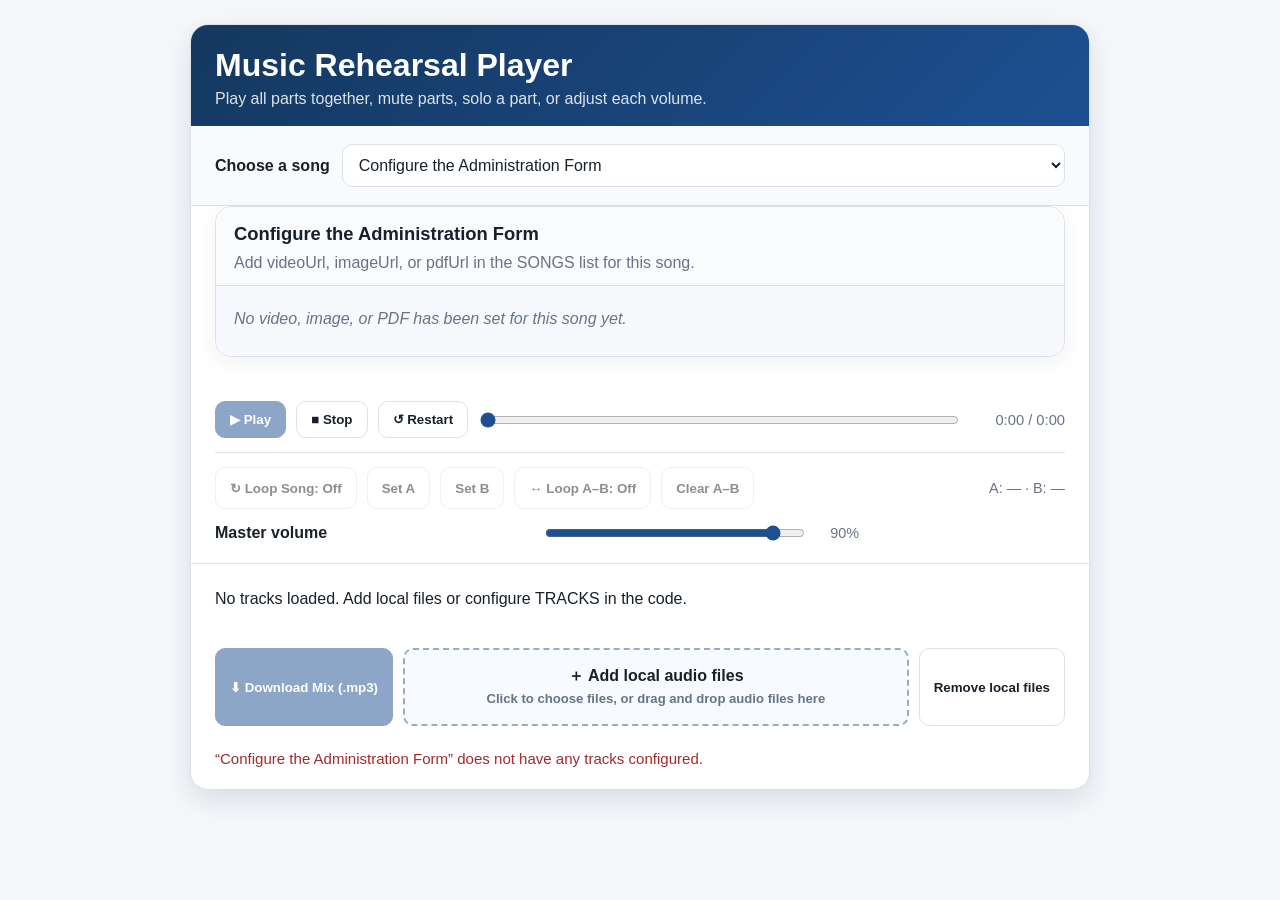
==== index.html @ 298aad05 "Rename index(4).html to index.html" ====
<!DOCTYPE html>
<html lang="en">
<head>
  <meta charset="UTF-8" />
  <meta name="viewport" content="width=device-width, initial-scale=1.0" />
  <title>Multi-Track Audio Player</title>
  <style>
    :root {
      --bg: #f5f7fb;
      --panel: #ffffff;
      --text: #18202a;
      --muted: #687385;
      --border: #dce2ea;
      --accent: #1d4f91;
      --danger: #a12b2b;
      --shadow: 0 10px 28px rgba(20, 32, 48, 0.12);
    }

    * { box-sizing: border-box; }

    body {
      margin: 0;
      padding: 24px;
      background: var(--bg);
      color: var(--text);
      font-family: Arial, Helvetica, sans-serif;
    }

    .multitrack-player {
      width: min(900px, 100%);
      margin: 0 auto;
      background: var(--panel);
      border: 1px solid var(--border);
      border-radius: 18px;
      box-shadow: var(--shadow);
      overflow: hidden;
    }

    .player-header {
      padding: 22px 24px 18px;
      background: linear-gradient(135deg, #14385f, #1d4f91);
      color: white;
    }

    .player-header h1 {
      margin: 0 0 6px;
      font-size: clamp(1.4rem, 3vw, 2rem);
    }

    .player-header p {
      margin: 0;
      opacity: 0.86;
    }

    .song-selector {
      display: grid;
      grid-template-columns: auto minmax(220px, 1fr);
      gap: 12px;
      align-items: center;
      padding: 18px 24px;
      border-bottom: 1px solid var(--border);
      background: #f8fafc;
    }

    .song-selector label {
      font-weight: 700;
    }

    .song-selector select {
      width: 100%;
      padding: 11px 42px 11px 12px;
      border: 1px solid var(--border);
      border-radius: 10px;
      background: white;
      color: var(--text);
      font: inherit;
      cursor: pointer;
    }

    .song-selector select:focus {
      outline: 3px solid rgba(29, 79, 145, 0.18);
      border-color: var(--accent);
    }


    .transport {
      padding: 20px 24px;
      border-bottom: 1px solid var(--border);
    }

    .transport-row {
      display: grid;
      grid-template-columns: auto auto auto minmax(140px, 1fr) auto;
      gap: 10px;
      align-items: center;
    }

    button,
    .file-button,
    .download-link {
      border: 1px solid var(--border);
      background: white;
      color: var(--text);
      border-radius: 10px;
      padding: 10px 14px;
      font-weight: 700;
      cursor: pointer;
      text-decoration: none;
      transition: 0.15s ease;
    }

    button:hover,
    .file-button:hover,
    .download-link:hover {
      transform: translateY(-1px);
      border-color: #aab6c5;
    }

    button.primary {
      background: var(--accent);
      border-color: var(--accent);
      color: white;
    }

    button.active {
      background: #fff2cf;
      border-color: #d7a928;
    }

    button.danger-active {
      background: #ffe4e4;
      border-color: #cc6060;
      color: var(--danger);
    }

    button:disabled {
      opacity: 0.5;
      cursor: not-allowed;
      transform: none;
    }

    input[type="range"] {
      width: 100%;
      accent-color: var(--accent);
    }

    .time {
      min-width: 98px;
      text-align: right;
      font-variant-numeric: tabular-nums;
      color: var(--muted);
      font-size: 0.92rem;
    }

    .loop-row {
      display: flex;
      flex-wrap: wrap;
      gap: 10px;
      align-items: center;
      margin-top: 14px;
      padding-top: 14px;
      border-top: 1px solid var(--border);
    }

    .loop-row button {
      min-height: 42px;
    }

    .loop-range {
      margin-left: auto;
      color: var(--muted);
      font-size: 0.9rem;
      font-variant-numeric: tabular-nums;
      text-align: right;
    }

    .master-row {
      display: grid;
      grid-template-columns: auto minmax(120px, 260px) auto;
      gap: 10px;
      align-items: center;
      margin-top: 14px;
    }

    .tracks {
      padding: 10px 24px 24px;
    }

    .track {
      display: grid;
      grid-template-columns: minmax(140px, 1.4fr) auto auto minmax(120px, 1fr) auto;
      gap: 10px;
      align-items: center;
      padding: 14px 0;
      border-bottom: 1px solid var(--border);
    }

    .track:last-child {
      border-bottom: 0;
    }

    .track-title {
      min-width: 0;
    }

    .track-title strong {
      display: block;
      overflow: hidden;
      text-overflow: ellipsis;
      white-space: nowrap;
    }

    .track-title small {
      color: var(--muted);
    }

    .volume-value {
      width: 46px;
      text-align: right;
      color: var(--muted);
      font-size: 0.9rem;
    }

    .status {
      padding: 0 24px 22px;
      color: var(--muted);
      font-size: 0.94rem;
    }

    .song-video {
      padding: 0 24px 24px;
    }

    .song-video-card {
      background: white;
      border: 1px solid var(--border);
      border-radius: 16px;
      overflow: hidden;
      box-shadow: 0 6px 20px rgba(20, 32, 48, 0.06);
    }

    .song-video-header {
      padding: 16px 18px 10px;
      border-bottom: 1px solid var(--border);
      background: #fafbfd;
    }

    .song-video-header h3 {
      margin: 0 0 6px;
      font-size: 1.15rem;
    }

    .song-video-header p {
      margin: 0;
      color: var(--muted);
      line-height: 1.5;
    }

    .song-video-wrap {
      padding: 16px;
      background: #111827;
      text-align: center;
    }

    .song-video-player,
    .song-image-player {
      display: block;
      max-width: 100%;
      max-height: 72vh;
      width: 100%;
      height: auto;
      object-fit: contain;
      margin: 0 auto;
      background: #000;
      border-radius: 12px;
      cursor: zoom-in;
    }

    /*
      JavaScript assigns one of these classes after reading the actual
      videoWidth/videoHeight or naturalWidth/naturalHeight values.
    */
    .media-landscape {
      width: 100%;
      height: auto;
    }

    .media-square {
      width: min(100%, 72vh);
      height: auto;
    }

    .media-portrait {
      width: auto;
      height: auto;
      max-width: 100%;
      max-height: 72vh;
    }

    .song-video-player:focus-visible,
    .song-image-player:focus-visible {
      outline: 3px solid rgba(255, 255, 255, 0.85);
      outline-offset: 3px;
    }

    .song-pdf-container {
      width: 100%;
      overflow: hidden;
      background: white;
      border: 1px solid var(--border);
      border-radius: 12px;
      text-align: left;
    }

    .song-pdf-toolbar {
      display: flex;
      justify-content: space-between;
      align-items: center;
      gap: 10px;
      padding: 10px;
      background: #f7f9fc;
      border-bottom: 1px solid var(--border);
    }

    .song-pdf-label {
      min-width: 0;
      color: var(--text);
      font-weight: 700;
    }

    .song-pdf-actions {
      display: flex;
      gap: 8px;
      flex-wrap: wrap;
      justify-content: flex-end;
    }

    .song-pdf-open {
      display: inline-flex;
      align-items: center;
      justify-content: center;
      border: 1px solid var(--border);
      background: white;
      color: var(--text);
      border-radius: 10px;
      padding: 10px 14px;
      font-weight: 700;
      cursor: pointer;
      text-decoration: none;
    }

    .song-pdf-open:hover,
    .song-pdf-open:focus-visible {
      transform: translateY(-1px);
      border-color: #aab6c5;
      outline: none;
    }

    .song-pdf-frame {
      display: block;
      width: 100%;
      height: clamp(480px, 72vh, 900px);
      border: 0;
      background: white;
    }

    .song-pdf-container.pdf-enlarged-fallback {
      position: fixed;
      inset: 0;
      z-index: 10000;
      display: grid;
      grid-template-rows: auto minmax(0, 1fr);
      width: 100vw;
      height: 100vh;
      border: 0;
      border-radius: 0;
      background: white;
    }

    .song-pdf-container.pdf-enlarged-fallback .song-pdf-frame {
      width: 100%;
      height: 100%;
      min-height: 0;
    }

    body.pdf-enlarged-open {
      overflow: hidden;
      touch-action: none;
    }

    .song-video-player.video-enlarged-fallback,
    .song-image-player.image-enlarged-fallback {
      position: fixed;
      inset: 0;
      z-index: 10000;
      width: 100vw;
      height: 100vh;
      max-height: none;
      margin: 0;
      padding: max(10px, env(safe-area-inset-top))
               max(10px, env(safe-area-inset-right))
               max(10px, env(safe-area-inset-bottom))
               max(10px, env(safe-area-inset-left));
      aspect-ratio: auto;
      object-fit: contain;
      border-radius: 0;
      background: #000;
      cursor: zoom-out;
    }

    body.video-enlarged-open,
    body.image-enlarged-open {
      overflow: hidden;
      background: #000;
      touch-action: none;
    }

    .song-video-note {
      margin: 10px 0 0;
      color: #d6deea;
      font-size: 0.9rem;
      text-align: center;
    }

    .song-video-empty {
      padding: 24px 18px 28px;
      color: var(--muted);
      font-style: italic;
      background: #f7f9fc;
    }

    .upload-row {
      padding: 0 24px 24px;
      display: flex;
      align-items: stretch;
      gap: 10px;
      flex-wrap: wrap;
    }

    .file-button input {
      display: none;
    }

    .local-audio-drop-zone {
      flex: 1 1 320px;
      min-height: 78px;
      display: flex;
      flex-direction: column;
      align-items: center;
      justify-content: center;
      gap: 5px;
      border: 2px dashed #9aabc0;
      background: #f7faff;
      text-align: center;
      line-height: 1.25;
      user-select: none;
    }

    .local-audio-drop-zone:hover,
    .local-audio-drop-zone:focus-within {
      border-color: var(--accent);
      background: #eef5ff;
    }

    .local-audio-drop-zone.drag-over {
      border-color: var(--accent);
      background: #dfeeff;
      box-shadow:
        0 0 0 4px rgba(29, 79, 145, 0.14),
        inset 0 0 0 1px rgba(29, 79, 145, 0.15);
      transform: translateY(-1px);
    }

    .local-audio-drop-title {
      font-weight: 800;
    }

    .local-audio-drop-help {
      color: var(--muted);
      font-size: 0.82rem;
      font-weight: 600;
    }

    .download-link.disabled {
      opacity: 0.48;
      cursor: not-allowed;
      pointer-events: none;
      text-decoration: none;
    }

    .error {
      color: var(--danger);
    }

    @media (max-width: 700px) {
      body { padding: 10px; }

      .song-selector {
        grid-template-columns: 1fr;
        gap: 7px;
        padding: 16px;
      }

      .song-video {
        padding: 0 16px 18px;
      }

      .song-video-wrap {
        padding: 8px;
      }

      .song-video-player,
      .song-image-player {
        max-height: 58vh;
        border-radius: 8px;
      }

      .song-pdf-toolbar {
        align-items: flex-start;
        flex-direction: column;
      }

      .song-pdf-actions {
        width: 100%;
        justify-content: stretch;
      }

      .song-pdf-actions button,
      .song-pdf-actions a {
        flex: 1 1 auto;
      }

      .song-pdf-frame {
        height: 65vh;
        min-height: 430px;
      }

      .transport-row {
        grid-template-columns: repeat(3, auto);
      }

      .transport-row input[type="range"] {
        grid-column: 1 / -2;
      }

      .time {
        grid-column: -2 / -1;
      }

      .loop-row button {
        flex: 1 1 calc(50% - 10px);
      }

      .loop-range {
        flex: 1 1 100%;
        margin-left: 0;
        text-align: left;
      }

      .track {
        grid-template-columns: 1fr auto auto;
      }

      .track .track-volume,
      .track .volume-value,
      .track .download-link {
        grid-column: 1 / -1;
      }

      .track .volume-value {
        justify-self: end;
      }

      .upload-row > button,
      .local-audio-drop-zone {
        flex: 1 1 100%;
        width: 100%;
      }
    }
  </style>
</head>
<body>
  <section class="multitrack-player" aria-label="Multi-track audio player">
    <header class="player-header">
      <h1>Music Rehearsal Player</h1>
      <p>Play all parts together, mute parts, solo a part, or adjust each volume.</p>
    </header>

    <div class="song-selector">
      <label for="songSelect">Choose a song</label>
      <select id="songSelect" aria-label="Choose a song"></select>
    </div>


    <div id="songVideoSection" class="song-video" aria-live="polite">
      <div class="song-video-card">
        <div class="song-video-header">
          <h3 id="songVideoTitle">Practice Media</h3>
          <p id="songVideoCaption">
            Each song can show a synchronized MP4 video, an image, or a PDF document.
          </p>
        </div>
        <div id="songVideoWrap" class="song-video-wrap" hidden>
          <video
            id="songVideo"
            class="song-video-player"
            muted
            playsinline
            preload="metadata"
            tabindex="0"
            role="button"
            aria-label="Enlarge practice video"
            hidden
          ></video>

          <img
            id="songImage"
            class="song-image-player"
            src=""
            alt=""
            tabindex="0"
            role="button"
            aria-label="Enlarge song image"
            hidden
          />

          <div id="songPdfContainer" class="song-pdf-container" hidden>
            <div class="song-pdf-toolbar">
              <span id="songPdfLabel" class="song-pdf-label">PDF Music</span>
              <div class="song-pdf-actions">
                <button id="pdfEnlargeButton" type="button">
                  ⛶ Enlarge PDF
                </button>
                <a
                  id="pdfOpenLink"
                  class="song-pdf-open"
                  href="#"
                  target="_blank"
                  rel="noopener"
                >
                  Open PDF
                </a>
              </div>
            </div>
            <iframe
              id="songPdf"
              class="song-pdf-frame"
              title="PDF music viewer"
              loading="lazy"
              allowfullscreen
            ></iframe>
          </div>

          <p id="songMediaNote" class="song-video-note">
            Tap or click the media to enlarge it.
          </p>
        </div>
        <div id="songVideoEmpty" class="song-video-empty">
          No video, image, or PDF has been set for this song yet.
        </div>
      </div>
    </div>

    <div class="transport">
      <div class="transport-row">
        <button id="playButton" class="primary" type="button">▶ Play</button>
        <button id="stopButton" type="button">■ Stop</button>
        <button id="restartButton" type="button">↺ Restart</button>
        <input id="seekBar" type="range" min="0" max="1000" value="0" aria-label="Playback position" />
        <span id="timeDisplay" class="time">0:00 / 0:00</span>
      </div>

      <div class="loop-row" aria-label="Playback loop controls">
        <button
          id="loopSongButton"
          type="button"
          aria-pressed="false"
        >
          ↻ Loop Song: Off
        </button>

        <button id="setLoopStartButton" type="button" disabled>
          Set A
        </button>

        <button id="setLoopEndButton" type="button" disabled>
          Set B
        </button>

        <button
          id="loopSectionButton"
          type="button"
          aria-pressed="false"
          disabled
        >
          ↔ Loop A–B: Off
        </button>

        <button id="clearLoopButton" type="button" disabled>
          Clear A–B
        </button>

        <span id="loopRangeDisplay" class="loop-range">
          A: — · B: —
        </span>
      </div>

      <div class="master-row">
        <label for="masterVolume"><strong>Master volume</strong></label>
        <input id="masterVolume" type="range" min="0" max="1" value="0.9" step="0.01" />
        <span id="masterVolumeValue" class="volume-value">90%</span>
      </div>
    </div>

    <div id="trackList" class="tracks"></div>

    <div class="upload-row">
      <button id="downloadMixButton" class="primary" type="button">
        ⬇ Download Mix (.mp3)
      </button>
      <label
        id="localAudioDropZone"
        class="file-button local-audio-drop-zone"
        for="fileInput"
        tabindex="0"
        role="button"
        aria-describedby="localAudioDropHelp"
      >
        <span class="local-audio-drop-title">
          ＋ Add local audio files
        </span>

        <span
          id="localAudioDropHelp"
          class="local-audio-drop-help"
        >
          Click to choose files, or drag and drop audio files here
        </span>

        <input
          id="fileInput"
          type="file"
          accept="audio/*,.mp3,.wav,.m4a,.aac,.ogg,.oga,.flac,.opus,.webm"
          multiple
        />
      </label>
      <button id="clearLocalButton" type="button">Remove local files</button>
    </div>

    <div id="status" class="status">Loading tracks…</div>

  </section>



  <!--
    lamejs 1.2.1 is used to encode the rendered browser mix as an MP3.
    Project: https://github.com/zhuker/lamejs
    License: LGPL-3.0
  -->
  <script src="https://unpkg.com/lamejs@1.2.1/lame.min.js"></script>

  <script>
    /*
      Replace these sample URLs with your own MP3, WAV, OGG, or M4A files.

      Relative URL example:
        url: "audio/soprano.mp3"

      Full URL example:
        url: "https://your-site.org/audio/soprano.mp3"

      Remote servers must allow CORS access.
    */
    /*
      Add as many songs as you need.

      Each song has:
        title: Text displayed in the dropdown
        videoUrl: Optional synchronized MP4 video
        imageUrl: Optional image
        pdfUrl: Optional PDF document

      Use one media property for each song:
        videoUrl, imageUrl, or pdfUrl

      If more than one is supplied, the priority is:
        videoUrl, then imageUrl, then pdfUrl.

        tracks: The coordinated recordings for that song

      Keep each song's recordings aligned to the same starting point.
      Suggested folder structure:

        audio/
          holy-god/
            full-choir.mp3
            soprano.mp3
            alto.mp3
            tenor.mp3
            bass.mp3
          amazing-grace/
            full-choir.mp3
            soprano.mp3
            alto.mp3
            tenor.mp3
            bass.mp3

        pdf/
          third-song.pdf
    */
    /*
      Paste the deployed Google Apps Script web app URL below.

      Example:
        const CONFIG_ENDPOINT =
          "https://script.google.com/macros/s/DEPLOYMENT_ID/exec";

      The widget uses JSONP so it can load configuration from Google Apps
      Script without cross-origin fetch problems.
    */
    const CONFIG_ENDPOINT =
      "https://script.google.com/macros/s/AKfycbx2IlK-0D4jaekRqFyTxQjp81FQ1ULVxi67JFyEE2lIYSosVnPgSvuliv_RI0uO-NkF/exec";

    const FALLBACK_SONGS = [
      {
        title: "Configure the Administration Form",
        imageUrl: "",
        tracks: []
      }
    ];


    function loadSongsFromAutomation(endpoint) {
      return new Promise((resolve, reject) => {
        if (
          !endpoint ||
          endpoint.includes("PASTE_YOUR_GOOGLE_APPS_SCRIPT")
        ) {
          reject(
            new Error(
              "Paste the Google Apps Script deployment URL into CONFIG_ENDPOINT."
            )
          );
          return;
        }

        const callbackName =
          `__musicWidgetConfig_${Date.now()}_${Math.random()
            .toString(36)
            .slice(2)}`;

        const script = document.createElement("script");
        const timeout = window.setTimeout(() => {
          cleanup();
          reject(
            new Error(
              "The form automation did not respond. Check the deployment URL and access settings."
            )
          );
        }, 15000);

        function cleanup() {
          window.clearTimeout(timeout);
          script.remove();
          try {
            delete window[callbackName];
          } catch (_) {
            window[callbackName] = undefined;
          }
        }

        window[callbackName] = payload => {
          cleanup();

          if (!payload || payload.ok !== true) {
            reject(
              new Error(
                payload?.message ||
                "The form automation returned an invalid response."
              )
            );
            return;
          }

          resolve(
            Array.isArray(payload.songs)
              ? payload.songs
              : []
          );
        };

        const separator = endpoint.includes("?") ? "&" : "?";
        script.src =
          `${endpoint}${separator}` +
          `action=config&callback=${encodeURIComponent(callbackName)}` +
          `&_=${Date.now()}`;

        script.onerror = () => {
          cleanup();
          reject(
            new Error(
              "The configuration script could not be loaded."
            )
          );
        };

        document.head.appendChild(script);
      });
    }

    class MultiTrackPlayer {
      constructor(songDefinitions) {
        this.songDefinitions = Array.isArray(songDefinitions)
          ? songDefinitions
          : [];
        this.currentSongIndex = 0;
        this.loadGeneration = 0;
        this.isBuffering = false;
        this.bufferedTrackCount = 0;
        this.totalTracksToBuffer = 0;
        this.localAudioDragDepth = 0;

        this.audioContext = null;
        this.masterGain = null;
        this.tracks = [];
        this.localTrackIds = new Set();

        this.isPlaying = false;
        this.startedAt = 0;
        this.pausedAt = 0;
        this.duration = 0;
        this.animationFrame = null;

        this.loopSongEnabled = false;
        this.loopSectionEnabled = false;
        this.loopStart = null;
        this.loopEnd = null;
        this.loopRestartPending = false;

        this.playButton = document.getElementById("playButton");
        this.stopButton = document.getElementById("stopButton");
        this.restartButton = document.getElementById("restartButton");
        this.seekBar = document.getElementById("seekBar");
        this.timeDisplay = document.getElementById("timeDisplay");
        this.loopSongButton =
          document.getElementById("loopSongButton");
        this.setLoopStartButton =
          document.getElementById("setLoopStartButton");
        this.setLoopEndButton =
          document.getElementById("setLoopEndButton");
        this.loopSectionButton =
          document.getElementById("loopSectionButton");
        this.clearLoopButton =
          document.getElementById("clearLoopButton");
        this.loopRangeDisplay =
          document.getElementById("loopRangeDisplay");
        this.masterVolume = document.getElementById("masterVolume");
        this.masterVolumeValue = document.getElementById("masterVolumeValue");
        this.trackList = document.getElementById("trackList");
        this.status = document.getElementById("status");
        this.fileInput = document.getElementById("fileInput");
        this.localAudioDropZone =
          document.getElementById("localAudioDropZone");
        this.clearLocalButton = document.getElementById("clearLocalButton");
        this.downloadMixButton = document.getElementById("downloadMixButton");
        this.songSelect = document.getElementById("songSelect");
        this.songVideoSection = document.getElementById("songVideoSection");
        this.songVideoTitle = document.getElementById("songVideoTitle");
        this.songVideoCaption = document.getElementById("songVideoCaption");
        this.songVideoWrap = document.getElementById("songVideoWrap");
        this.songVideo = document.getElementById("songVideo");
        this.songImage = document.getElementById("songImage");
        this.songPdfContainer = document.getElementById("songPdfContainer");
        this.songPdf = document.getElementById("songPdf");
        this.songPdfLabel = document.getElementById("songPdfLabel");
        this.pdfEnlargeButton = document.getElementById("pdfEnlargeButton");
        this.pdfOpenLink = document.getElementById("pdfOpenLink");
        this.songMediaNote = document.getElementById("songMediaNote");
        this.songVideoEmpty = document.getElementById("songVideoEmpty");
        this.activeMediaType = null;

        this.populateSongSelector();
        this.bindControls();
        this.updateLoopControls();

        if (this.songDefinitions.length) {
          this.loadSong(0);
        } else {
          this.renderTracks();
          this.setStatus("No songs have been configured.", true);
        }
      }

      async ensureAudioContext(resumeForPlayback = false) {
        if (!this.audioContext) {
          this.audioContext = new (
            window.AudioContext ||
            window.webkitAudioContext
          )();

          this.masterGain = this.audioContext.createGain();
          this.masterGain.gain.value = Number(this.masterVolume.value);
          this.masterGain.connect(this.audioContext.destination);
        }

        // Audio decoding works while the AudioContext is suspended.
        // Only resume it from a user-initiated playback action.
        if (
          resumeForPlayback &&
          this.audioContext.state === "suspended"
        ) {
          await this.audioContext.resume();
        }
      }

      populateSongSelector() {
        this.songSelect.innerHTML = "";

        this.songDefinitions.forEach((song, index) => {
          const option = document.createElement("option");
          option.value = String(index);
          option.textContent = song.title || `Song ${index + 1}`;
          this.songSelect.appendChild(option);
        });
      }

      getCurrentSong() {
        return this.songDefinitions[this.currentSongIndex] || null;
      }

      resetAutomaticMediaSizing(element) {
        element.classList.remove(
          "media-landscape",
          "media-square",
          "media-portrait"
        );
        element.style.removeProperty("aspect-ratio");
      }

      applyAutomaticMediaSizing(element, width, height) {
        if (
          !element ||
          !Number.isFinite(width) ||
          !Number.isFinite(height) ||
          width <= 0 ||
          height <= 0
        ) {
          return;
        }

        this.resetAutomaticMediaSizing(element);

        const ratio = width / height;
        let orientation = "square";

        if (ratio > 1.08) {
          orientation = "landscape";
        } else if (ratio < 0.92) {
          orientation = "portrait";
        }

        element.classList.add(`media-${orientation}`);
        element.style.aspectRatio = `${width} / ${height}`;
        element.dataset.mediaWidth = String(width);
        element.dataset.mediaHeight = String(height);
        element.dataset.orientation = orientation;
      }

      updateSongMedia(song) {
        const title = song?.title || "Practice Media";
        const videoUrl = song?.videoUrl || "";
        const imageUrl = song?.imageUrl || "";
        const pdfUrl = song?.pdfUrl || "";

        this.closeVideoFallback();
        this.closeImageFallback();
        this.closePdfEnlargement();
        this.pauseSongVideo();
        this.activeMediaType = null;

        this.songVideoTitle.textContent = title;
        this.songVideo.hidden = true;
        this.songImage.hidden = true;
        this.songPdfContainer.hidden = true;
        this.resetAutomaticMediaSizing(this.songVideo);
        this.resetAutomaticMediaSizing(this.songImage);

        // Clear the previous media before loading the new selection.
        this.songVideo.removeAttribute("src");
        this.songVideo.load();
        this.songImage.src = "";
        this.songImage.alt = "";
        this.songPdf.removeAttribute("src");
        this.pdfOpenLink.removeAttribute("href");

        if (videoUrl) {
          this.activeMediaType = "video";
          this.songVideo.src = videoUrl;
          this.songVideo.hidden = false;
          this.songVideo.setAttribute(
            "aria-label",
            `Enlarge practice video for ${title}`
          );
          this.songVideoCaption.textContent =
            "The video follows Play, Pause, Stop, Restart, and the playback-position slider.";
          this.songMediaNote.textContent =
            "Tap or click the video to enlarge it. Video sound remains muted.";
          this.songVideoWrap.hidden = false;
          this.songVideoEmpty.hidden = true;
          this.songVideo.load();
          return;
        }

        if (imageUrl) {
          this.activeMediaType = "image";
          this.songImage.src = imageUrl;
          this.songImage.alt = `Image for ${title}`;
          this.songImage.hidden = false;
          this.songImage.setAttribute(
            "aria-label",
            `Enlarge image for ${title}`
          );
          this.songVideoCaption.textContent =
            "This song uses an image instead of a synchronized video.";
          this.songMediaNote.textContent =
            "Tap or click the image to enlarge it.";
          this.songVideoWrap.hidden = false;
          this.songVideoEmpty.hidden = true;
          return;
        }

        if (pdfUrl) {
          this.activeMediaType = "pdf";
          this.songPdf.src = pdfUrl;
          this.songPdf.title = `PDF music for ${title}`;
          this.songPdfLabel.textContent = `${title} PDF`;
          this.pdfOpenLink.href = pdfUrl;
          this.songPdfContainer.hidden = false;
          this.songVideoCaption.textContent =
            "Scroll through the PDF while the rehearsal tracks continue playing.";
          this.songMediaNote.textContent =
            "Use Enlarge PDF for a bigger view, or Open PDF if your phone does not display the embedded document.";
          this.songVideoWrap.hidden = false;
          this.songVideoEmpty.hidden = true;
          return;
        }

        this.songVideoWrap.hidden = true;
        this.songVideoEmpty.hidden = false;
        this.songVideoCaption.textContent =
          "Add videoUrl, imageUrl, or pdfUrl in the SONGS list for this song.";
      }

      setSongVideoTime(seconds) {
        if (
          this.activeMediaType !== "video" ||
          !this.songVideo.src ||
          !Number.isFinite(seconds)
        ) {
          return;
        }

        const safeTime = Math.max(0, seconds);

        if (this.songVideo.readyState >= 1) {
          const videoDuration = Number.isFinite(this.songVideo.duration)
            ? this.songVideo.duration
            : safeTime;

          try {
            this.songVideo.currentTime = Math.min(safeTime, videoDuration);
          } catch (_) {
            // Some browsers briefly reject seeking while metadata is loading.
          }
        }
      }

      playSongVideo(seconds) {
        if (this.activeMediaType !== "video" || !this.songVideo.src) return;

        this.setSongVideoTime(seconds);
        this.songVideo.muted = true;

        const playPromise = this.songVideo.play();
        if (playPromise && typeof playPromise.catch === "function") {
          playPromise.catch(error => {
            console.warn("The synchronized video could not start:", error);
          });
        }
      }

      pauseSongVideo() {
        if (!this.songVideo) return;
        this.songVideo.pause();
      }

      correctSongVideoDrift(targetTime) {
        if (
          this.activeMediaType !== "video" ||
          !this.songVideo.src ||
          this.songVideo.paused ||
          this.songVideo.readyState < 2
        ) {
          return;
        }

        const drift = Math.abs(this.songVideo.currentTime - targetTime);
        if (drift > 0.35) {
          this.setSongVideoTime(targetTime);
        }
      }

      openVideoFallback() {
        this.songVideo.classList.add("video-enlarged-fallback");
        document.body.classList.add("video-enlarged-open");
        this.songVideo.setAttribute("aria-label", "Close enlarged practice video");
      }

      closeVideoFallback() {
        this.songVideo.classList.remove("video-enlarged-fallback");
        document.body.classList.remove("video-enlarged-open");

        const currentSong = this.getCurrentSong();
        this.songVideo.setAttribute(
          "aria-label",
          `Enlarge practice video for ${currentSong?.title || "this song"}`
        );
      }

      updatePdfEnlargeButton() {
        const isOpen =
          this.songPdfContainer.classList.contains("pdf-enlarged-fallback") ||
          document.fullscreenElement === this.songPdfContainer;

        this.pdfEnlargeButton.textContent = isOpen
          ? "× Close PDF"
          : "⛶ Enlarge PDF";
      }

      openPdfFallback() {
        this.songPdfContainer.classList.add("pdf-enlarged-fallback");
        document.body.classList.add("pdf-enlarged-open");
        this.updatePdfEnlargeButton();
      }

      closePdfEnlargement() {
        this.songPdfContainer.classList.remove("pdf-enlarged-fallback");
        document.body.classList.remove("pdf-enlarged-open");

        if (document.fullscreenElement === this.songPdfContainer) {
          document.exitFullscreen().catch(() => {});
        }

        this.updatePdfEnlargeButton();
      }

      async togglePdfEnlargement() {
        if (
          this.activeMediaType !== "pdf" ||
          !this.songPdf.src ||
          this.songVideoWrap.hidden
        ) {
          return;
        }

        if (
          this.songPdfContainer.classList.contains("pdf-enlarged-fallback") ||
          document.fullscreenElement === this.songPdfContainer
        ) {
          this.closePdfEnlargement();
          return;
        }

        try {
          if (typeof this.songPdfContainer.requestFullscreen === "function") {
            await this.songPdfContainer.requestFullscreen();
            this.updatePdfEnlargeButton();
            return;
          }

          if (
            typeof this.songPdfContainer.webkitRequestFullscreen === "function"
          ) {
            this.songPdfContainer.webkitRequestFullscreen();
            this.updatePdfEnlargeButton();
            return;
          }

          this.openPdfFallback();
        } catch (_) {
          // Google Sites or another iframe may block native fullscreen.
          this.openPdfFallback();
        }
      }

      openImageFallback() {
        this.songImage.classList.add("image-enlarged-fallback");
        document.body.classList.add("image-enlarged-open");
        this.songImage.setAttribute("aria-label", "Close enlarged song image");
      }

      closeImageFallback() {
        this.songImage.classList.remove("image-enlarged-fallback");
        document.body.classList.remove("image-enlarged-open");

        const currentSong = this.getCurrentSong();
        this.songImage.setAttribute(
          "aria-label",
          `Enlarge image for ${currentSong?.title || "this song"}`
        );
      }

      async toggleImageEnlargement() {
        if (
          this.activeMediaType !== "image" ||
          !this.songImage.src ||
          this.songVideoWrap.hidden
        ) {
          return;
        }

        if (this.songImage.classList.contains("image-enlarged-fallback")) {
          this.closeImageFallback();
          return;
        }

        try {
          if (typeof this.songImage.requestFullscreen === "function") {
            await this.songImage.requestFullscreen();
            return;
          }

          if (typeof this.songImage.webkitRequestFullscreen === "function") {
            this.songImage.webkitRequestFullscreen();
            return;
          }

          this.openImageFallback();
        } catch (_) {
          // Google Sites or another iframe may block native fullscreen.
          this.openImageFallback();
        }
      }

      async toggleVideoEnlargement() {
        if (
          this.activeMediaType !== "video" ||
          !this.songVideo.src ||
          this.songVideoWrap.hidden
        ) {
          return;
        }

        if (this.songVideo.classList.contains("video-enlarged-fallback")) {
          this.closeVideoFallback();
          return;
        }

        try {
          // iPhone and iPad Safari use the media-specific fullscreen method.
          if (typeof this.songVideo.webkitEnterFullscreen === "function") {
            this.songVideo.webkitEnterFullscreen();
            return;
          }

          if (typeof this.songVideo.requestFullscreen === "function") {
            await this.songVideo.requestFullscreen();
            return;
          }

          if (typeof this.songVideo.webkitRequestFullscreen === "function") {
            this.songVideo.webkitRequestFullscreen();
            return;
          }

          this.openVideoFallback();
        } catch (_) {
          // Google Sites or another iframe may block native fullscreen.
          this.openVideoFallback();
        }
      }

      bindControls() {
        this.pdfEnlargeButton.addEventListener("click", () => {
          this.togglePdfEnlargement();
        });

        this.pdfOpenLink.addEventListener("click", event => {
          if (!this.pdfOpenLink.href) {
            event.preventDefault();
          }
        });

        document.addEventListener("fullscreenchange", () => {
          this.updatePdfEnlargeButton();
        });

        this.songVideo.addEventListener("click", () => {
          this.toggleVideoEnlargement();
        });

        this.songVideo.addEventListener("keydown", event => {
          if (event.key === "Enter" || event.key === " ") {
            event.preventDefault();
            this.toggleVideoEnlargement();
          }
        });

        this.songImage.addEventListener("click", () => {
          this.toggleImageEnlargement();
        });

        this.songImage.addEventListener("keydown", event => {
          if (event.key === "Enter" || event.key === " ") {
            event.preventDefault();
            this.toggleImageEnlargement();
          }
        });

        this.songImage.addEventListener("load", () => {
          this.applyAutomaticMediaSizing(
            this.songImage,
            this.songImage.naturalWidth,
            this.songImage.naturalHeight
          );
        });

        this.songImage.addEventListener("error", () => {
          const currentSong = this.getCurrentSong();
          this.setStatus(
            `The image for “${currentSong?.title || "this song"}” could not be loaded. Check its imageUrl and filename.`,
            true
          );
        });

        document.addEventListener("keydown", event => {
          if (
            event.key === "Escape" &&
            this.songVideo.classList.contains("video-enlarged-fallback")
          ) {
            this.closeVideoFallback();
            this.songVideo.focus();
          }

          if (
            event.key === "Escape" &&
            this.songImage.classList.contains("image-enlarged-fallback")
          ) {
            this.closeImageFallback();
            this.songImage.focus();
          }

          if (
            event.key === "Escape" &&
            this.songPdfContainer.classList.contains("pdf-enlarged-fallback")
          ) {
            this.closePdfEnlargement();
            this.pdfEnlargeButton.focus();
          }
        });

        this.songVideo.addEventListener("loadedmetadata", () => {
          this.applyAutomaticMediaSizing(
            this.songVideo,
            this.songVideo.videoWidth,
            this.songVideo.videoHeight
          );
          this.setSongVideoTime(this.pausedAt);
        });

        this.songVideo.addEventListener("error", () => {
          if (this.activeMediaType !== "video") return;

          const currentSong = this.getCurrentSong();
          this.setStatus(
            `The MP4 video for “${currentSong?.title || "this song"}” could not be loaded. Check its videoUrl and filename.`,
            true
          );
        });

        this.songSelect.addEventListener("change", async () => {
          const selectedIndex = Number(this.songSelect.value);
          await this.loadSong(selectedIndex);
        });

        this.downloadMixButton.addEventListener("click", () => {
          this.downloadMixAsMp3();
        });

        this.playButton.addEventListener("click", () => {
          if (this.isPlaying) {
            this.pause();
          } else {
            this.play();
          }
        });

        this.stopButton.addEventListener("click", () => this.stop());

        this.loopSongButton.addEventListener("click", () => {
          this.loopSongEnabled = !this.loopSongEnabled;

          if (this.loopSongEnabled) {
            this.loopSectionEnabled = false;
            this.setStatus("Entire-song looping is on.");
          } else {
            this.setStatus("Entire-song looping is off.");
          }

          this.updateLoopControls();
        });

        this.setLoopStartButton.addEventListener("click", () => {
          this.setLoopStart();
        });

        this.setLoopEndButton.addEventListener("click", () => {
          this.setLoopEnd();
        });

        this.loopSectionButton.addEventListener("click", () => {
          if (!this.hasValidSectionLoop()) {
            this.setStatus(
              "Set point A and then set point B before turning on A–B looping.",
              true
            );
            return;
          }

          this.loopSectionEnabled = !this.loopSectionEnabled;

          if (this.loopSectionEnabled) {
            this.loopSongEnabled = false;

            const current = this.getCurrentPlaybackTime();
            if (
              current < this.loopStart ||
              current >= this.loopEnd
            ) {
              const wasPlaying = this.isPlaying;
              this.stopSources();
              this.pausedAt = this.loopStart;
              this.setSongVideoTime(this.loopStart);
              this.updateTimeUI();

              if (wasPlaying) {
                this.play();
              }
            }

            this.setStatus(
              `A–B looping is on from ` +
              `${this.formatTime(this.loopStart)} to ` +
              `${this.formatTime(this.loopEnd)}.`
            );
          } else {
            this.setStatus("A–B looping is off.");
          }

          this.updateLoopControls();
        });

        this.clearLoopButton.addEventListener("click", () => {
          this.clearSectionLoop();
        });

        this.restartButton.addEventListener("click", async () => {
          const wasPlaying = this.isPlaying;
          this.stopSources();
          this.pausedAt = 0;
          this.setSongVideoTime(0);
          this.updateTimeUI();
          if (wasPlaying) await this.play();
        });

        this.seekBar.addEventListener("input", () => {
          const newPosition = (Number(this.seekBar.value) / 1000) * this.duration;
          this.timeDisplay.textContent =
            `${this.formatTime(newPosition)} / ${this.formatTime(this.duration)}`;
          this.setSongVideoTime(newPosition);
        });

        this.seekBar.addEventListener("change", async () => {
          const newPosition = (Number(this.seekBar.value) / 1000) * this.duration;
          const wasPlaying = this.isPlaying;
          this.stopSources();
          this.pausedAt = Math.min(newPosition, this.duration);
          this.setSongVideoTime(this.pausedAt);

          if (wasPlaying) {
            await this.play();
          } else {
            this.updateTimeUI();
          }
        });

        this.masterVolume.addEventListener("input", () => {
          const value = Number(this.masterVolume.value);
          this.masterVolumeValue.textContent = `${Math.round(value * 100)}%`;

          if (this.masterGain && this.audioContext) {
            this.masterGain.gain.setTargetAtTime(
              value,
              this.audioContext.currentTime,
              0.01
            );
          }
        });

        this.fileInput.addEventListener("change", async (event) => {
          const files = Array.from(event.target.files || []);

          await this.handleLocalAudioFiles(files, "selected");
          this.fileInput.value = "";
        });

        this.localAudioDropZone.addEventListener(
          "keydown",
          event => {
            if (
              event.key === "Enter" ||
              event.key === " "
            ) {
              event.preventDefault();
              this.fileInput.click();
            }
          }
        );

        this.localAudioDropZone.addEventListener(
          "dragenter",
          event => {
            if (!this.dragEventContainsFiles(event)) return;

            event.preventDefault();
            this.localAudioDragDepth += 1;
            this.localAudioDropZone.classList.add("drag-over");
          }
        );

        this.localAudioDropZone.addEventListener(
          "dragover",
          event => {
            if (!this.dragEventContainsFiles(event)) return;

            event.preventDefault();

            if (event.dataTransfer) {
              event.dataTransfer.dropEffect = "copy";
            }

            this.localAudioDropZone.classList.add("drag-over");
          }
        );

        this.localAudioDropZone.addEventListener(
          "dragleave",
          event => {
            if (!this.dragEventContainsFiles(event)) return;

            event.preventDefault();
            this.localAudioDragDepth = Math.max(
              0,
              this.localAudioDragDepth - 1
            );

            if (this.localAudioDragDepth === 0) {
              this.localAudioDropZone.classList.remove(
                "drag-over"
              );
            }
          }
        );

        this.localAudioDropZone.addEventListener(
          "drop",
          async event => {
            if (!this.dragEventContainsFiles(event)) return;

            event.preventDefault();
            this.localAudioDragDepth = 0;
            this.localAudioDropZone.classList.remove("drag-over");

            const files = Array.from(
              event.dataTransfer?.files || []
            );

            await this.handleLocalAudioFiles(files, "dropped");
          }
        );

        this.clearLocalButton.addEventListener("click", () => {
          const wasPlaying = this.isPlaying;
          this.stopSources();

          this.tracks = this.tracks.filter(track => {
            if (this.localTrackIds.has(track.id)) {
              if (track.objectUrl) URL.revokeObjectURL(track.objectUrl);
              return false;
            }
            return true;
          });

          this.localTrackIds.clear();
          this.pausedAt = 0;
          this.refreshDuration();
          this.renderTracks();
          this.updateTimeUI();

          if (wasPlaying && this.tracks.some(track => track.buffer)) {
            this.play();
          }

          this.setStatus("Local files removed.");
        });
      }

      async allowInterfaceRefresh() {
        // Give the browser a chance to paint the completed track list and
        // enabled controls. The timeout fallback also works in background
        // tabs where requestAnimationFrame may be paused.
        await new Promise(resolve => {
          let finished = false;

          const complete = () => {
            if (finished) return;
            finished = true;
            resolve();
          };

          if (typeof requestAnimationFrame === "function") {
            requestAnimationFrame(() => {
              requestAnimationFrame(complete);
            });
          }

          window.setTimeout(complete, 80);
        });
      }

      updateBufferingProgress(songTitle) {
        if (!this.isBuffering || !this.totalTracksToBuffer) return;

        this.setStatus(
          `Buffering “${songTitle}”… ` +
          `${this.bufferedTrackCount} of ` +
          `${this.totalTracksToBuffer} track(s)`
        );
      }

      clearAllTracks() {
        this.stopSources();

        for (const track of this.tracks) {
          if (track.objectUrl) {
            URL.revokeObjectURL(track.objectUrl);
          }
        }

        this.tracks = [];
        this.localTrackIds.clear();
        this.isBuffering = false;
        this.bufferedTrackCount = 0;
        this.totalTracksToBuffer = 0;
        this.pausedAt = 0;
        this.duration = 0;
        this.seekBar.value = "0";
        this.resetLoopControls();
        this.renderTracks();
        this.updateTimeUI();
      }

      async loadSong(songIndex) {
        const song = this.songDefinitions[songIndex];

        if (!song) {
          this.setStatus(
            "The selected song could not be found.",
            true
          );
          return;
        }

        const generation = ++this.loadGeneration;
        this.currentSongIndex = songIndex;
        this.songSelect.value = String(songIndex);
        this.updateSongMedia(song);

        // Keep the dropdown available so another song can be selected
        // while the current request is buffering.
        this.songSelect.disabled = false;
        this.playButton.disabled = true;
        this.downloadMixButton.disabled = true;

        this.clearAllTracks();

        const definitions = Array.isArray(song.tracks)
          ? song.tracks
          : [];

        this.isBuffering = true;
        this.bufferedTrackCount = 0;
        this.totalTracksToBuffer = definitions.length;

        if (definitions.length) {
          this.updateBufferingProgress(song.title);
        } else {
          this.setStatus(`Loading “${song.title}”…`);
        }

        try {
          // Do not resume the AudioContext here. Resuming is restricted by
          // browser autoplay policies and must happen when Play is clicked.
          await this.ensureAudioContext(false);

          const requests = definitions.map(definition =>
            this.loadRemoteTrack(definition, generation)
              .finally(() => {
                if (generation !== this.loadGeneration) return;

                this.bufferedTrackCount += 1;
                this.updateBufferingProgress(song.title);
              })
          );

          const results = await Promise.allSettled(requests);

          // Ignore an older load that completed after a new song was chosen.
          if (generation !== this.loadGeneration) return;

          // Promise.allSettled keeps the original spreadsheet order.
          this.tracks = results
            .filter(result =>
              result.status === "fulfilled" &&
              result.value
            )
            .map(result => result.value);

          const loadedCount = this.tracks.length;
          const failedCount = results.length - loadedCount;
          const hasPlayableTracks = loadedCount > 0;

          this.refreshDuration();
          this.renderTracks();
          this.updateTimeUI();

          // Force layout to be committed, then yield so the user immediately
          // sees the finished track list instead of a stale loading screen.
          void this.trackList.offsetHeight;
          await this.allowInterfaceRefresh();

          this.isBuffering = false;

          if (!definitions.length) {
            this.setStatus(
              `“${song.title}” does not have any tracks configured.`,
              true
            );
          } else if (failedCount === 0) {
            this.setStatus(
              `“${song.title}” is ready with ` +
              `${loadedCount} track(s).`
            );
          } else {
            this.setStatus(
              `“${song.title}”: ${loadedCount} track(s) loaded and ` +
              `${failedCount} could not be loaded. Check the song's ` +
              `file paths.`,
              true
            );
          }

          this.playButton.disabled = !hasPlayableTracks;
          this.downloadMixButton.disabled = !hasPlayableTracks;

          await this.allowInterfaceRefresh();
        } catch (error) {
          console.error(error);

          if (generation === this.loadGeneration) {
            this.isBuffering = false;
            this.playButton.disabled = true;
            this.downloadMixButton.disabled = true;

            this.setStatus(
              `“${song.title}” could not be loaded: ` +
              `${error.message}`,
              true
            );

            await this.allowInterfaceRefresh();
          }
        } finally {
          if (generation === this.loadGeneration) {
            this.isBuffering = false;
            this.songSelect.disabled = false;

            const hasPlayableTracks =
              this.tracks.some(track => track.buffer);

            this.playButton.disabled = !hasPlayableTracks;
            this.downloadMixButton.disabled = !hasPlayableTracks;
          }
        }
      }

      async loadRemoteTrack(definition, generation) {
        const response = await fetch(definition.url, {
          cache: "no-store"
        });

        if (!response.ok) {
          throw new Error(
            `Unable to load ${definition.url} ` +
            `(HTTP ${response.status})`
          );
        }

        const arrayBuffer = await response.arrayBuffer();
        const buffer = await this.audioContext.decodeAudioData(arrayBuffer);

        // A different song may have been chosen while this file downloaded.
        if (generation !== this.loadGeneration) {
          return null;
        }

        // Return the track rather than pushing it as soon as it downloads.
        // The calling method inserts tracks in their original listed order.
        return {
          id: crypto.randomUUID(),
          name: definition.name,
          subtitle: definition.subtitle || "",
          url: definition.url,
          objectUrl: null,
          buffer,
          volume: definition.volume ?? 0.8,
          muted: false,
          solo: false,
          source: null,
          gainNode: null,
          isLocal: false,
          downloadAllowed: definition.downloadAllowed !== false
        };
      }

      dragEventContainsFiles(event) {
        const transfer = event && event.dataTransfer;

        if (!transfer) {
          return false;
        }

        if (
          transfer.types &&
          typeof transfer.types.includes === "function"
        ) {
          return transfer.types.includes("Files");
        }

        return Boolean(transfer.files && transfer.files.length);
      }

      isSupportedLocalAudioFile(file) {
        if (!(file instanceof File)) {
          return false;
        }

        const mimeType = String(file.type || "").toLowerCase();

        if (mimeType.startsWith("audio/")) {
          return true;
        }

        return /\.(mp3|wav|wave|m4a|aac|ogg|oga|flac|opus|webm)$/i.test(
          file.name || ""
        );
      }

      async handleLocalAudioFiles(files, source = "selected") {
        const incomingFiles = Array.from(files || []);

        if (!incomingFiles.length) {
          return;
        }

        const audioFiles = incomingFiles.filter(file =>
          this.isSupportedLocalAudioFile(file)
        );

        const rejectedCount =
          incomingFiles.length - audioFiles.length;

        if (!audioFiles.length) {
          this.setStatus(
            "No supported audio files were found. " +
            "Use MP3, WAV, M4A, AAC, OGG, FLAC, Opus, or audio WebM.",
            true
          );
          return;
        }

        this.setStatus(
          `Adding ${audioFiles.length} local audio file(s)…`
        );

        await this.ensureAudioContext(false);

        let addedCount = 0;

        for (const file of audioFiles) {
          const added = await this.addLocalTrack(file);

          if (added) {
            addedCount += 1;
          }
        }

        this.refreshDuration();
        this.renderTracks();
        this.updateTimeUI();

        const sourceText =
          source === "dropped"
            ? "dropped"
            : "selected";

        let message =
          `${addedCount} local audio file(s) ${sourceText} and added.`;

        if (rejectedCount > 0) {
          message +=
            ` ${rejectedCount} non-audio file(s) were ignored.`;
        }

        if (addedCount > 0) {
          this.setStatus(message);
        } else {
          this.setStatus(
            "The audio files could not be decoded by this browser.",
            true
          );
        }
      }

      async addLocalTrack(file) {
        try {
          const arrayBuffer = await file.arrayBuffer();
          const buffer = await this.audioContext.decodeAudioData(arrayBuffer);
          const id = crypto.randomUUID();
          const objectUrl = URL.createObjectURL(file);

          this.tracks.push({
            id,
            name: file.name.replace(/\.[^/.]+$/, ""),
            subtitle: "Local file",
            url: objectUrl,
            objectUrl,
            buffer,
            volume: 0.8,
            muted: false,
            solo: false,
            source: null,
            gainNode: null,
            isLocal: true,
            downloadAllowed: true
          });

          this.localTrackIds.add(id);
          return true;
        } catch (error) {
          console.error(error);
          this.setStatus(`Could not decode ${file.name}.`, true);
          return false;
        }
      }

      async play() {
        await this.ensureAudioContext(true);

        const playableTracks = this.tracks.filter(track => track.buffer);
        if (!playableTracks.length) {
          this.setStatus("No playable tracks are loaded.", true);
          return;
        }

        if (
          this.loopSectionEnabled &&
          this.hasValidSectionLoop() &&
          (
            this.pausedAt < this.loopStart ||
            this.pausedAt >= this.loopEnd
          )
        ) {
          this.pausedAt = this.loopStart;
        } else if (this.pausedAt >= this.duration) {
          this.pausedAt = 0;
        }

        this.stopSources();
        this.isPlaying = true;
        this.startedAt = this.audioContext.currentTime - this.pausedAt;

        const anySolo = playableTracks.some(track => track.solo);

        for (const track of playableTracks) {
          const source = this.audioContext.createBufferSource();
          const gainNode = this.audioContext.createGain();

          source.buffer = track.buffer;
          source.connect(gainNode);
          gainNode.connect(this.masterGain);

          track.source = source;
          track.gainNode = gainNode;

          const shouldBeAudible =
            !track.muted && (!anySolo || track.solo);

          gainNode.gain.value = shouldBeAudible ? track.volume : 0;

          const remaining = Math.max(0, track.buffer.duration - this.pausedAt);
          if (remaining > 0) {
            source.start(
              this.audioContext.currentTime,
              Math.min(this.pausedAt, track.buffer.duration)
            );
          }
        }

        this.playSongVideo(this.pausedAt);
        this.playButton.textContent = "❚❚ Pause";
        this.startProgressLoop();
      }

      pause() {
        if (!this.isPlaying || !this.audioContext) return;

        this.pausedAt = Math.min(
          this.audioContext.currentTime - this.startedAt,
          this.duration
        );

        this.stopSources();
        this.setSongVideoTime(this.pausedAt);
        this.updateTimeUI();
      }

      stop() {
        this.stopSources();
        this.pausedAt = 0;
        this.setSongVideoTime(0);
        this.updateTimeUI();
      }

      stopSources() {
        for (const track of this.tracks) {
          if (track.source) {
            try {
              track.source.stop();
            } catch (_) {
              // Source may already be stopped.
            }
            track.source.disconnect();
            track.source = null;
          }

          if (track.gainNode) {
            track.gainNode.disconnect();
            track.gainNode = null;
          }
        }

        this.pauseSongVideo();
        this.isPlaying = false;
        this.playButton.textContent = "▶ Play";

        if (this.animationFrame) {
          cancelAnimationFrame(this.animationFrame);
          this.animationFrame = null;
        }
      }

      startProgressLoop() {
        const update = () => {
          if (!this.isPlaying || !this.audioContext) return;

          const currentTime = Math.min(
            this.audioContext.currentTime - this.startedAt,
            this.duration
          );

          this.pausedAt = currentTime;
          this.correctSongVideoDrift(currentTime);
          this.updateTimeUI();

          if (
            this.loopSectionEnabled &&
            this.hasValidSectionLoop() &&
            currentTime >= this.loopEnd
          ) {
            this.restartPlaybackAt(this.loopStart);
            return;
          }

          if (currentTime >= this.duration) {
            if (this.loopSongEnabled) {
              this.restartPlaybackAt(0);
              return;
            }

            this.stopSources();
            this.pausedAt = 0;
            this.setSongVideoTime(0);
            this.updateTimeUI();
            return;
          }

          this.animationFrame = requestAnimationFrame(update);
        };

        update();
      }

      refreshDuration() {
        this.duration = this.tracks.reduce(
          (longest, track) => Math.max(longest, track.buffer?.duration || 0),
          0
        );

        if (
          this.loopStart !== null &&
          this.loopStart >= this.duration
        ) {
          this.loopStart = null;
        }

        if (
          this.loopEnd !== null &&
          this.loopEnd > this.duration
        ) {
          this.loopEnd = this.duration;
        }

        if (!this.hasValidSectionLoop()) {
          this.loopSectionEnabled = false;
        }

        this.updateLoopControls();
      }

      getCurrentPlaybackTime() {
        if (this.isPlaying && this.audioContext) {
          return Math.min(
            Math.max(
              0,
              this.audioContext.currentTime - this.startedAt
            ),
            this.duration
          );
        }

        return Math.min(
          Math.max(0, this.pausedAt),
          this.duration
        );
      }

      hasValidSectionLoop() {
        return (
          Number.isFinite(this.loopStart) &&
          Number.isFinite(this.loopEnd) &&
          this.loopStart >= 0 &&
          this.loopEnd <= this.duration &&
          this.loopEnd - this.loopStart >= 0.25
        );
      }

      setLoopStart() {
        if (!this.duration) return;

        const current = this.getCurrentPlaybackTime();
        this.loopStart = Math.min(
          Math.max(0, current),
          Math.max(0, this.duration - 0.25)
        );

        if (
          this.loopEnd !== null &&
          this.loopEnd - this.loopStart < 0.25
        ) {
          this.loopEnd = null;
          this.loopSectionEnabled = false;
        }

        this.updateLoopControls();
        this.setStatus(
          `Loop point A set at ${this.formatTime(this.loopStart)}.`
        );
      }

      setLoopEnd() {
        if (!this.duration) return;

        const current = this.getCurrentPlaybackTime();

        if (this.loopStart === null) {
          this.setStatus(
            "Set loop point A before setting loop point B.",
            true
          );
          return;
        }

        if (current - this.loopStart < 0.25) {
          this.setStatus(
            "Point B must be at least a quarter-second after point A.",
            true
          );
          return;
        }

        this.loopEnd = Math.min(current, this.duration);
        this.updateLoopControls();
        this.setStatus(
          `Loop point B set at ${this.formatTime(this.loopEnd)}. ` +
          "Press Loop A–B to begin repeating the section."
        );
      }

      clearSectionLoop() {
        this.loopStart = null;
        this.loopEnd = null;
        this.loopSectionEnabled = false;
        this.updateLoopControls();
        this.setStatus("A–B loop points were cleared.");
      }

      resetLoopControls() {
        this.loopSongEnabled = false;
        this.loopSectionEnabled = false;
        this.loopStart = null;
        this.loopEnd = null;
        this.loopRestartPending = false;
        this.updateLoopControls();
      }

      updateLoopControls() {
        const hasDuration = this.duration > 0;
        const hasStart = this.loopStart !== null;
        const hasEnd = this.loopEnd !== null;
        const hasSection = this.hasValidSectionLoop();

        this.loopSongButton.disabled = !hasDuration;
        this.setLoopStartButton.disabled = !hasDuration;
        this.setLoopEndButton.disabled = !hasDuration;
        this.loopSectionButton.disabled = !hasSection;
        this.clearLoopButton.disabled = !hasStart && !hasEnd;

        this.loopSongButton.classList.toggle(
          "active",
          this.loopSongEnabled
        );
        this.loopSongButton.setAttribute(
          "aria-pressed",
          String(this.loopSongEnabled)
        );
        this.loopSongButton.textContent =
          `↻ Loop Song: ${this.loopSongEnabled ? "On" : "Off"}`;

        this.loopSectionButton.classList.toggle(
          "active",
          this.loopSectionEnabled
        );
        this.loopSectionButton.setAttribute(
          "aria-pressed",
          String(this.loopSectionEnabled)
        );
        this.loopSectionButton.textContent =
          `↔ Loop A–B: ${this.loopSectionEnabled ? "On" : "Off"}`;

        const startText = hasStart
          ? this.formatTime(this.loopStart)
          : "—";
        const endText = hasEnd
          ? this.formatTime(this.loopEnd)
          : "—";

        const sectionLength = hasSection
          ? ` · Length: ${this.formatTime(
              this.loopEnd - this.loopStart
            )}`
          : "";

        this.loopRangeDisplay.textContent =
          `A: ${startText} · B: ${endText}${sectionLength}`;
      }

      async restartPlaybackAt(time) {
        if (this.loopRestartPending) return;

        const shouldResume = this.isPlaying;
        this.loopRestartPending = true;

        try {
          this.stopSources();
          this.pausedAt = Math.min(
            Math.max(0, Number(time) || 0),
            this.duration
          );
          this.setSongVideoTime(this.pausedAt);
          this.updateTimeUI();

          if (shouldResume) {
            await this.play();
          }
        } finally {
          this.loopRestartPending = false;
        }
      }

      updateTimeUI() {
        const current = Math.min(this.pausedAt, this.duration);
        const progress = this.duration ? current / this.duration : 0;

        this.seekBar.value = Math.round(progress * 1000);
        this.timeDisplay.textContent =
          `${this.formatTime(current)} / ${this.formatTime(this.duration)}`;
      }

      async downloadMixAsMp3() {
        await this.ensureAudioContext(false);

        if (typeof window.lamejs === "undefined") {
          this.setStatus(
            "The MP3 encoder could not load. Check the internet connection and reload the player.",
            true
          );
          return;
        }

        const playableTracks = this.tracks.filter(track => track.buffer);
        if (!playableTracks.length || !this.duration) {
          this.setStatus("No playable tracks are available to mix.", true);
          return;
        }

        const anySolo = playableTracks.some(track => track.solo);
        const audibleTracks = playableTracks.filter(track =>
          !track.muted &&
          (!anySolo || track.solo) &&
          track.volume > 0
        );

        if (!audibleTracks.length || Number(this.masterVolume.value) === 0) {
          this.setStatus(
            "The current mix is silent. Unmute a track or raise its volume before downloading.",
            true
          );
          return;
        }

        const originalButtonText = this.downloadMixButton.textContent;
        this.downloadMixButton.disabled = true;
        this.downloadMixButton.textContent = "Rendering mix…";
        this.setStatus("Rendering the current mix from the beginning…");

        try {
          const OfflineContext =
            window.OfflineAudioContext || window.webkitOfflineAudioContext;

          if (!OfflineContext) {
            throw new Error("Offline audio rendering is not supported by this browser.");
          }

          const sampleRate = this.audioContext.sampleRate;
          const frameCount = Math.max(1, Math.ceil(this.duration * sampleRate));
          const offlineContext = new OfflineContext(2, frameCount, sampleRate);

          const offlineMasterGain = offlineContext.createGain();
          offlineMasterGain.gain.value = Number(this.masterVolume.value);
          offlineMasterGain.connect(offlineContext.destination);

          for (const track of audibleTracks) {
            const source = offlineContext.createBufferSource();
            const gainNode = offlineContext.createGain();

            source.buffer = track.buffer;
            gainNode.gain.value = track.volume;

            source.connect(gainNode);
            gainNode.connect(offlineMasterGain);
            source.start(0);
          }

          const renderedBuffer = await offlineContext.startRendering();

          this.downloadMixButton.textContent = "Encoding MP3…";
          this.setStatus("Encoding MP3… 0%");

          const mp3Blob = await this.audioBufferToMp3(
            renderedBuffer,
            192,
            percent => this.setStatus(`Encoding MP3… ${percent}%`)
          );

          const downloadUrl = URL.createObjectURL(mp3Blob);
          const downloadLink = document.createElement("a");
          downloadLink.href = downloadUrl;
          const currentSong = this.getCurrentSong();
          const songFilename = this.makeSafeFilename(
            currentSong?.title || "music-rehearsal"
          );
          downloadLink.download = `${songFilename}-mix.mp3`;
          document.body.appendChild(downloadLink);
          downloadLink.click();
          downloadLink.remove();

          window.setTimeout(() => URL.revokeObjectURL(downloadUrl), 2000);
          this.setStatus(
            "Your MP3 mix has been created using the current volume, mute, solo, and master-volume settings."
          );
        } catch (error) {
          console.error(error);
          this.setStatus(
            `The MP3 mix could not be created: ${error.message}`,
            true
          );
        } finally {
          this.downloadMixButton.disabled = false;
          this.downloadMixButton.textContent = originalButtonText;
        }
      }

      async audioBufferToMp3(audioBuffer, bitRate = 192, onProgress = null) {
        const channelCount = Math.min(2, audioBuffer.numberOfChannels);
        const sampleRate = audioBuffer.sampleRate;
        const encoder = new lamejs.Mp3Encoder(
          channelCount,
          sampleRate,
          bitRate
        );

        const leftChannel = audioBuffer.getChannelData(0);
        const rightChannel =
          channelCount === 2 ? audioBuffer.getChannelData(1) : null;

        const sampleBlockSize = 1152;
        const totalBlocks = Math.ceil(leftChannel.length / sampleBlockSize);
        const mp3Chunks = [];

        for (
          let start = 0, blockNumber = 0;
          start < leftChannel.length;
          start += sampleBlockSize, blockNumber += 1
        ) {
          const end = Math.min(start + sampleBlockSize, leftChannel.length);
          const leftSamples = this.floatSamplesToInt16(
            leftChannel.subarray(start, end)
          );

          let encodedChunk;

          if (channelCount === 2) {
            const rightSamples = this.floatSamplesToInt16(
              rightChannel.subarray(start, end)
            );
            encodedChunk = encoder.encodeBuffer(leftSamples, rightSamples);
          } else {
            encodedChunk = encoder.encodeBuffer(leftSamples);
          }

          if (encodedChunk.length > 0) {
            mp3Chunks.push(new Int8Array(encodedChunk));
          }

          if (
            blockNumber % 30 === 0 ||
            blockNumber === totalBlocks - 1
          ) {
            const percent = Math.min(
              99,
              Math.round(((blockNumber + 1) / totalBlocks) * 100)
            );

            if (onProgress) onProgress(percent);

            // Briefly yield so the browser can update the progress message.
            await new Promise(resolve => window.setTimeout(resolve, 0));
          }
        }

        const finalChunk = encoder.flush();
        if (finalChunk.length > 0) {
          mp3Chunks.push(new Int8Array(finalChunk));
        }

        if (onProgress) onProgress(100);
        return new Blob(mp3Chunks, { type: "audio/mpeg" });
      }

      floatSamplesToInt16(floatSamples) {
        const int16Samples = new Int16Array(floatSamples.length);

        for (let index = 0; index < floatSamples.length; index += 1) {
          const sample = Math.max(-1, Math.min(1, floatSamples[index]));
          int16Samples[index] =
            sample < 0 ? sample * 0x8000 : sample * 0x7fff;
        }

        return int16Samples;
      }

      makeSafeFilename(value) {
        const safeName = String(value || "music-rehearsal")
          .normalize("NFKD")
          .replace(/[\u0300-\u036f]/g, "")
          .replace(/[^a-zA-Z0-9]+/g, "-")
          .replace(/^-+|-+$/g, "")
          .toLowerCase();

        return safeName || "music-rehearsal";
      }

      formatTime(seconds) {
        if (!Number.isFinite(seconds)) return "0:00";

        const minutes = Math.floor(seconds / 60);
        const remainingSeconds = Math.floor(seconds % 60)
          .toString()
          .padStart(2, "0");

        return `${minutes}:${remainingSeconds}`;
      }

      setStatus(message, isError = false) {
        this.status.textContent = message;
        this.status.classList.toggle("error", isError);
      }

      updateTrackGains() {
        const anySolo = this.tracks.some(track => track.solo);

        for (const track of this.tracks) {
          if (!track.gainNode || !this.audioContext) continue;

          const shouldBeAudible =
            !track.muted && (!anySolo || track.solo);

          track.gainNode.gain.setTargetAtTime(
            shouldBeAudible ? track.volume : 0,
            this.audioContext.currentTime,
            0.01
          );
        }
      }

      renderTracks() {
        this.trackList.innerHTML = "";

        if (!this.tracks.length) {
          this.trackList.innerHTML =
            "<p>No tracks loaded. Add local files or configure TRACKS in the code.</p>";
          return;
        }

        for (const track of this.tracks) {
          const row = document.createElement("div");
          row.className = "track";

          const title = document.createElement("div");
          title.className = "track-title";
          title.innerHTML = `
            <strong title="${this.escapeHtml(track.name)}">${this.escapeHtml(track.name)}</strong>
            <small>${this.escapeHtml(track.subtitle)}</small>
          `;

          const muteButton = document.createElement("button");
          muteButton.type = "button";
          muteButton.textContent = "Mute";
          muteButton.classList.toggle("danger-active", track.muted);
          muteButton.setAttribute("aria-pressed", String(track.muted));
          muteButton.addEventListener("click", () => {
            track.muted = !track.muted;
            muteButton.classList.toggle("danger-active", track.muted);
            muteButton.setAttribute("aria-pressed", String(track.muted));
            this.updateTrackGains();
          });

          const soloButton = document.createElement("button");
          soloButton.type = "button";
          soloButton.textContent = "Solo";
          soloButton.classList.toggle("active", track.solo);
          soloButton.setAttribute("aria-pressed", String(track.solo));
          soloButton.addEventListener("click", () => {
            track.solo = !track.solo;
            soloButton.classList.toggle("active", track.solo);
            soloButton.setAttribute("aria-pressed", String(track.solo));
            this.updateTrackGains();
          });

          const volume = document.createElement("input");
          volume.className = "track-volume";
          volume.type = "range";
          volume.min = "0";
          volume.max = "1";
          volume.step = "0.01";
          volume.value = String(track.volume);
          volume.setAttribute("aria-label", `${track.name} volume`);

          const volumeValue = document.createElement("span");
          volumeValue.className = "volume-value";
          volumeValue.textContent = `${Math.round(track.volume * 100)}%`;

          volume.addEventListener("input", () => {
            track.volume = Number(volume.value);
            volumeValue.textContent = `${Math.round(track.volume * 100)}%`;
            this.updateTrackGains();
          });

          const download = document.createElement("a");
          download.className = "download-link";
          download.textContent = track.downloadAllowed === false
            ? "Download Off"
            : "Download";
          download.setAttribute(
            "aria-label",
            track.downloadAllowed === false
              ? `Download disabled for ${track.name}`
              : `Download ${track.name}`
          );

          if (track.downloadAllowed === false) {
            download.classList.add("disabled");
            download.setAttribute("aria-disabled", "true");
          } else {
            download.href = track.url;
            download.download = "";
          }

          row.append(title, muteButton, soloButton, volume, volumeValue, download);
          this.trackList.appendChild(row);
        }
      }

      escapeHtml(value) {
        return String(value ?? "")
          .replaceAll("&", "&amp;")
          .replaceAll("<", "&lt;")
          .replaceAll(">", "&gt;")
          .replaceAll('"', "&quot;")
          .replaceAll("'", "&#039;");
      }
    }

    (async () => {
      let songs = FALLBACK_SONGS;

      try {
        songs = await loadSongsFromAutomation(CONFIG_ENDPOINT);
      } catch (error) {
        console.error(error);

        const status = document.getElementById("status");
        if (status) {
          status.textContent =
            `${error.message} The fallback configuration is being shown.`;
          status.classList.add("error");
        }
      }

      new MultiTrackPlayer(songs);
    })();
  </script>
</body>
</html>
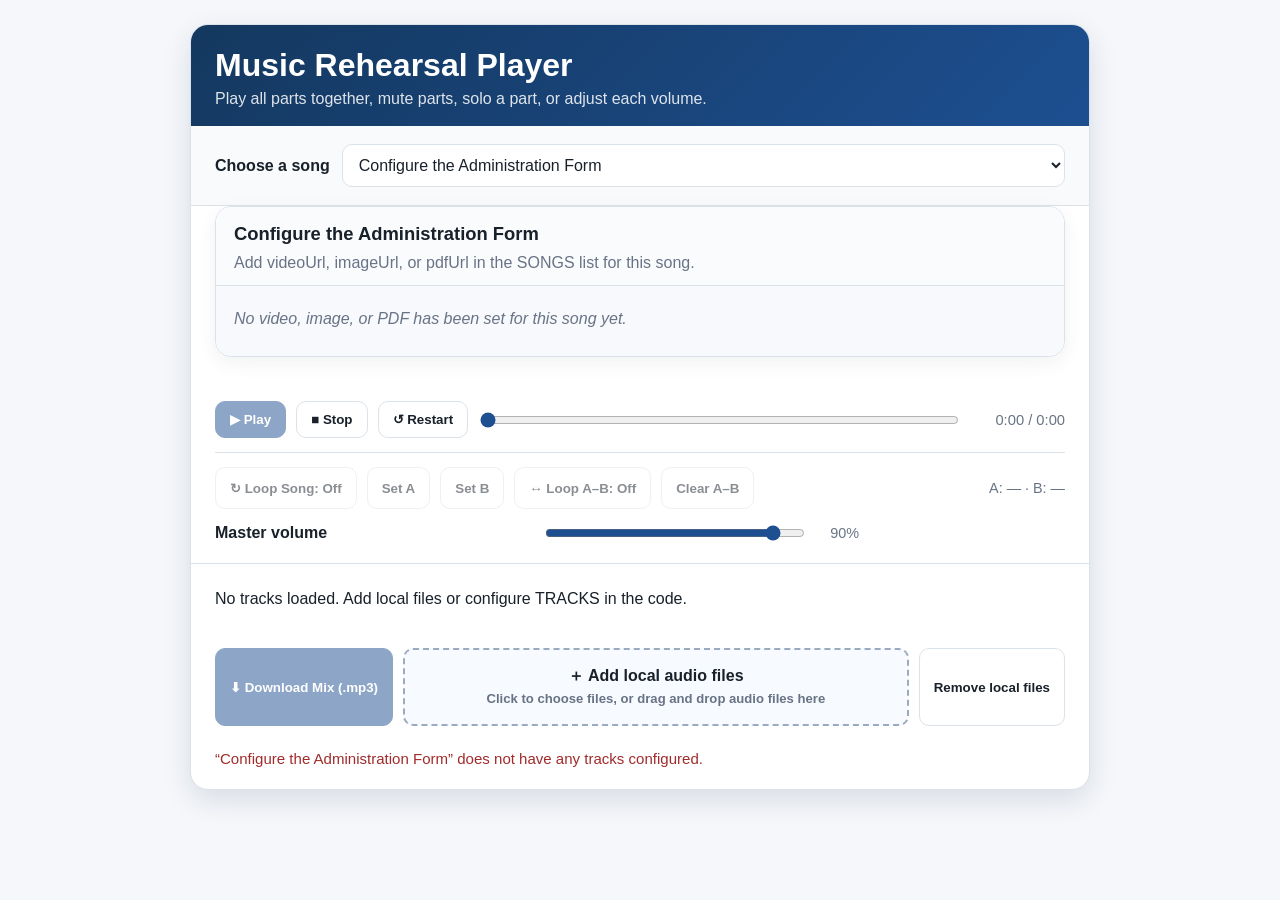
==== commit 870f17be: "Update index.html" ====
--- a/index.html
+++ b/index.html
@@ -4,580 +4,43 @@
   <meta charset="UTF-8" />
   <meta name="viewport" content="width=device-width, initial-scale=1.0" />
   <title>Multi-Track Audio Player</title>
-  <style>
-    :root {
-      --bg: #f5f7fb;
-      --panel: #ffffff;
-      --text: #18202a;
-      --muted: #687385;
-      --border: #dce2ea;
-      --accent: #1d4f91;
-      --danger: #a12b2b;
-      --shadow: 0 10px 28px rgba(20, 32, 48, 0.12);
-    }
-
-    * { box-sizing: border-box; }
-
-    body {
-      margin: 0;
-      padding: 24px;
-      background: var(--bg);
-      color: var(--text);
-      font-family: Arial, Helvetica, sans-serif;
-    }
-
-    .multitrack-player {
-      width: min(900px, 100%);
-      margin: 0 auto;
-      background: var(--panel);
-      border: 1px solid var(--border);
-      border-radius: 18px;
-      box-shadow: var(--shadow);
-      overflow: hidden;
-    }
-
-    .player-header {
-      padding: 22px 24px 18px;
-      background: linear-gradient(135deg, #14385f, #1d4f91);
-      color: white;
-    }
-
-    .player-header h1 {
-      margin: 0 0 6px;
-      font-size: clamp(1.4rem, 3vw, 2rem);
-    }
-
-    .player-header p {
-      margin: 0;
-      opacity: 0.86;
-    }
-
-    .song-selector {
-      display: grid;
-      grid-template-columns: auto minmax(220px, 1fr);
-      gap: 12px;
-      align-items: center;
-      padding: 18px 24px;
-      border-bottom: 1px solid var(--border);
-      background: #f8fafc;
-    }
-
-    .song-selector label {
-      font-weight: 700;
-    }
-
-    .song-selector select {
-      width: 100%;
-      padding: 11px 42px 11px 12px;
-      border: 1px solid var(--border);
-      border-radius: 10px;
-      background: white;
-      color: var(--text);
-      font: inherit;
-      cursor: pointer;
-    }
-
-    .song-selector select:focus {
-      outline: 3px solid rgba(29, 79, 145, 0.18);
-      border-color: var(--accent);
-    }
-
-
-    .transport {
-      padding: 20px 24px;
-      border-bottom: 1px solid var(--border);
-    }
-
-    .transport-row {
-      display: grid;
-      grid-template-columns: auto auto auto minmax(140px, 1fr) auto;
-      gap: 10px;
-      align-items: center;
-    }
-
-    button,
-    .file-button,
-    .download-link {
-      border: 1px solid var(--border);
-      background: white;
-      color: var(--text);
-      border-radius: 10px;
-      padding: 10px 14px;
-      font-weight: 700;
-      cursor: pointer;
-      text-decoration: none;
-      transition: 0.15s ease;
-    }
-
-    button:hover,
-    .file-button:hover,
-    .download-link:hover {
-      transform: translateY(-1px);
-      border-color: #aab6c5;
-    }
-
-    button.primary {
-      background: var(--accent);
-      border-color: var(--accent);
-      color: white;
-    }
-
-    button.active {
-      background: #fff2cf;
-      border-color: #d7a928;
-    }
-
-    button.danger-active {
-      background: #ffe4e4;
-      border-color: #cc6060;
-      color: var(--danger);
-    }
-
-    button:disabled {
-      opacity: 0.5;
-      cursor: not-allowed;
-      transform: none;
-    }
-
-    input[type="range"] {
-      width: 100%;
-      accent-color: var(--accent);
-    }
-
-    .time {
-      min-width: 98px;
-      text-align: right;
-      font-variant-numeric: tabular-nums;
-      color: var(--muted);
-      font-size: 0.92rem;
-    }
-
-    .loop-row {
-      display: flex;
-      flex-wrap: wrap;
-      gap: 10px;
-      align-items: center;
-      margin-top: 14px;
-      padding-top: 14px;
-      border-top: 1px solid var(--border);
-    }
-
-    .loop-row button {
-      min-height: 42px;
-    }
-
-    .loop-range {
-      margin-left: auto;
-      color: var(--muted);
-      font-size: 0.9rem;
-      font-variant-numeric: tabular-nums;
-      text-align: right;
-    }
-
-    .master-row {
-      display: grid;
-      grid-template-columns: auto minmax(120px, 260px) auto;
-      gap: 10px;
-      align-items: center;
-      margin-top: 14px;
-    }
-
-    .tracks {
-      padding: 10px 24px 24px;
-    }
-
-    .track {
-      display: grid;
-      grid-template-columns: minmax(140px, 1.4fr) auto auto minmax(120px, 1fr) auto;
-      gap: 10px;
-      align-items: center;
-      padding: 14px 0;
-      border-bottom: 1px solid var(--border);
-    }
-
-    .track:last-child {
-      border-bottom: 0;
-    }
-
-    .track-title {
-      min-width: 0;
-    }
-
-    .track-title strong {
-      display: block;
-      overflow: hidden;
-      text-overflow: ellipsis;
-      white-space: nowrap;
-    }
-
-    .track-title small {
-      color: var(--muted);
-    }
-
-    .volume-value {
-      width: 46px;
-      text-align: right;
-      color: var(--muted);
-      font-size: 0.9rem;
-    }
-
-    .status {
-      padding: 0 24px 22px;
-      color: var(--muted);
-      font-size: 0.94rem;
-    }
-
-    .song-video {
-      padding: 0 24px 24px;
-    }
-
-    .song-video-card {
-      background: white;
-      border: 1px solid var(--border);
-      border-radius: 16px;
-      overflow: hidden;
-      box-shadow: 0 6px 20px rgba(20, 32, 48, 0.06);
-    }
-
-    .song-video-header {
-      padding: 16px 18px 10px;
-      border-bottom: 1px solid var(--border);
-      background: #fafbfd;
-    }
-
-    .song-video-header h3 {
-      margin: 0 0 6px;
-      font-size: 1.15rem;
-    }
-
-    .song-video-header p {
-      margin: 0;
-      color: var(--muted);
-      line-height: 1.5;
-    }
-
-    .song-video-wrap {
-      padding: 16px;
-      background: #111827;
-      text-align: center;
-    }
-
-    .song-video-player,
-    .song-image-player {
-      display: block;
-      max-width: 100%;
-      max-height: 72vh;
-      width: 100%;
-      height: auto;
-      object-fit: contain;
-      margin: 0 auto;
-      background: #000;
-      border-radius: 12px;
-      cursor: zoom-in;
-    }
-
+  <!-- Shared structural/layout styling for every widget skin. -->
+  <link rel="stylesheet" href="styles/player-base.css">
+
+  <!-- The active visual skin. -->
+  <link
+    id="widgetSkinStylesheet"
+    rel="stylesheet"
+    href="skins/classic-blue.css"
+  >
+
+  <script>
     /*
-      JavaScript assigns one of these classes after reading the actual
-      videoWidth/videoHeight or naturalWidth/naturalHeight values.
-    */
-    .media-landscape {
-      width: 100%;
-      height: auto;
-    }
-
-    .media-square {
-      width: min(100%, 72vh);
-      height: auto;
-    }
-
-    .media-portrait {
-      width: auto;
-      height: auto;
-      max-width: 100%;
-      max-height: 72vh;
-    }
-
-    .song-video-player:focus-visible,
-    .song-image-player:focus-visible {
-      outline: 3px solid rgba(255, 255, 255, 0.85);
-      outline-offset: 3px;
-    }
-
-    .song-pdf-container {
-      width: 100%;
-      overflow: hidden;
-      background: white;
-      border: 1px solid var(--border);
-      border-radius: 12px;
-      text-align: left;
-    }
-
-    .song-pdf-toolbar {
-      display: flex;
-      justify-content: space-between;
-      align-items: center;
-      gap: 10px;
-      padding: 10px;
-      background: #f7f9fc;
-      border-bottom: 1px solid var(--border);
-    }
-
-    .song-pdf-label {
-      min-width: 0;
-      color: var(--text);
-      font-weight: 700;
-    }
-
-    .song-pdf-actions {
-      display: flex;
-      gap: 8px;
-      flex-wrap: wrap;
-      justify-content: flex-end;
-    }
-
-    .song-pdf-open {
-      display: inline-flex;
-      align-items: center;
-      justify-content: center;
-      border: 1px solid var(--border);
-      background: white;
-      color: var(--text);
-      border-radius: 10px;
-      padding: 10px 14px;
-      font-weight: 700;
-      cursor: pointer;
-      text-decoration: none;
-    }
-
-    .song-pdf-open:hover,
-    .song-pdf-open:focus-visible {
-      transform: translateY(-1px);
-      border-color: #aab6c5;
-      outline: none;
-    }
-
-    .song-pdf-frame {
-      display: block;
-      width: 100%;
-      height: clamp(480px, 72vh, 900px);
-      border: 0;
-      background: white;
-    }
-
-    .song-pdf-container.pdf-enlarged-fallback {
-      position: fixed;
-      inset: 0;
-      z-index: 10000;
-      display: grid;
-      grid-template-rows: auto minmax(0, 1fr);
-      width: 100vw;
-      height: 100vh;
-      border: 0;
-      border-radius: 0;
-      background: white;
-    }
-
-    .song-pdf-container.pdf-enlarged-fallback .song-pdf-frame {
-      width: 100%;
-      height: 100%;
-      min-height: 0;
-    }
-
-    body.pdf-enlarged-open {
-      overflow: hidden;
-      touch-action: none;
-    }
-
-    .song-video-player.video-enlarged-fallback,
-    .song-image-player.image-enlarged-fallback {
-      position: fixed;
-      inset: 0;
-      z-index: 10000;
-      width: 100vw;
-      height: 100vh;
-      max-height: none;
-      margin: 0;
-      padding: max(10px, env(safe-area-inset-top))
-               max(10px, env(safe-area-inset-right))
-               max(10px, env(safe-area-inset-bottom))
-               max(10px, env(safe-area-inset-left));
-      aspect-ratio: auto;
-      object-fit: contain;
-      border-radius: 0;
-      background: #000;
-      cursor: zoom-out;
-    }
-
-    body.video-enlarged-open,
-    body.image-enlarged-open {
-      overflow: hidden;
-      background: #000;
-      touch-action: none;
-    }
-
-    .song-video-note {
-      margin: 10px 0 0;
-      color: #d6deea;
-      font-size: 0.9rem;
-      text-align: center;
-    }
-
-    .song-video-empty {
-      padding: 24px 18px 28px;
-      color: var(--muted);
-      font-style: italic;
-      background: #f7f9fc;
-    }
-
-    .upload-row {
-      padding: 0 24px 24px;
-      display: flex;
-      align-items: stretch;
-      gap: 10px;
-      flex-wrap: wrap;
-    }
-
-    .file-button input {
-      display: none;
-    }
-
-    .local-audio-drop-zone {
-      flex: 1 1 320px;
-      min-height: 78px;
-      display: flex;
-      flex-direction: column;
-      align-items: center;
-      justify-content: center;
-      gap: 5px;
-      border: 2px dashed #9aabc0;
-      background: #f7faff;
-      text-align: center;
-      line-height: 1.25;
-      user-select: none;
-    }
-
-    .local-audio-drop-zone:hover,
-    .local-audio-drop-zone:focus-within {
-      border-color: var(--accent);
-      background: #eef5ff;
-    }
-
-    .local-audio-drop-zone.drag-over {
-      border-color: var(--accent);
-      background: #dfeeff;
-      box-shadow:
-        0 0 0 4px rgba(29, 79, 145, 0.14),
-        inset 0 0 0 1px rgba(29, 79, 145, 0.15);
-      transform: translateY(-1px);
-    }
-
-    .local-audio-drop-title {
-      font-weight: 800;
-    }
-
-    .local-audio-drop-help {
-      color: var(--muted);
-      font-size: 0.82rem;
-      font-weight: 600;
-    }
-
-    .download-link.disabled {
-      opacity: 0.48;
-      cursor: not-allowed;
-      pointer-events: none;
-      text-decoration: none;
-    }
-
-    .error {
-      color: var(--danger);
-    }
-
-    @media (max-width: 700px) {
-      body { padding: 10px; }
-
-      .song-selector {
-        grid-template-columns: 1fr;
-        gap: 7px;
-        padding: 16px;
-      }
-
-      .song-video {
-        padding: 0 16px 18px;
-      }
-
-      .song-video-wrap {
-        padding: 8px;
-      }
-
-      .song-video-player,
-      .song-image-player {
-        max-height: 58vh;
-        border-radius: 8px;
-      }
-
-      .song-pdf-toolbar {
-        align-items: flex-start;
-        flex-direction: column;
-      }
-
-      .song-pdf-actions {
-        width: 100%;
-        justify-content: stretch;
-      }
-
-      .song-pdf-actions button,
-      .song-pdf-actions a {
-        flex: 1 1 auto;
-      }
-
-      .song-pdf-frame {
-        height: 65vh;
-        min-height: 430px;
-      }
-
-      .transport-row {
-        grid-template-columns: repeat(3, auto);
-      }
-
-      .transport-row input[type="range"] {
-        grid-column: 1 / -2;
-      }
-
-      .time {
-        grid-column: -2 / -1;
-      }
-
-      .loop-row button {
-        flex: 1 1 calc(50% - 10px);
-      }
-
-      .loop-range {
-        flex: 1 1 100%;
-        margin-left: 0;
-        text-align: left;
-      }
-
-      .track {
-        grid-template-columns: 1fr auto auto;
-      }
-
-      .track .track-volume,
-      .track .volume-value,
-      .track .download-link {
-        grid-column: 1 / -1;
-      }
-
-      .track .volume-value {
-        justify-self: end;
-      }
-
-      .upload-row > button,
-      .local-audio-drop-zone {
-        flex: 1 1 100%;
-        width: 100%;
-      }
-    }
-  </style>
+     * Change this value to make a different skin the repository default.
+     * Use the skin filename without ".css".
+     */
+    const DEFAULT_WIDGET_SKIN = "classic-blue";
+
+    (() => {
+      const requestedSkin =
+        new URLSearchParams(window.location.search).get("skin");
+
+      const activeSkin =
+        requestedSkin &&
+        /^[a-z0-9][a-z0-9_-]*$/i.test(requestedSkin)
+          ? requestedSkin
+          : DEFAULT_WIDGET_SKIN;
+
+      const stylesheet =
+        document.getElementById("widgetSkinStylesheet");
+
+      stylesheet.href =
+        `skins/${encodeURIComponent(activeSkin)}.css`;
+
+      document.documentElement.dataset.widgetSkin =
+        activeSkin;
+    })();
+  </script>
 </head>
 <body>
   <section class="multitrack-player" aria-label="Multi-track audio player">
--- a/styles/player-base.css
+++ b/styles/player-base.css
@@ -0,0 +1,586 @@
+    :root {
+      --bg: #f5f7fb;
+      --panel: #ffffff;
+      --text: #18202a;
+      --muted: #687385;
+      --border: #dce2ea;
+      --accent: #1d4f91;
+      --danger: #a12b2b;
+      --shadow: 0 10px 28px rgba(20, 32, 48, 0.12);
+    }
+
+    * { box-sizing: border-box; }
+
+    body {
+      margin: 0;
+      padding: 24px;
+      background: var(--bg);
+      color: var(--text);
+      font-family: Arial, Helvetica, sans-serif;
+    }
+
+    .multitrack-player {
+      width: min(900px, 100%);
+      margin: 0 auto;
+      background: var(--panel);
+      border: 1px solid var(--border);
+      border-radius: 18px;
+      box-shadow: var(--shadow);
+      overflow: hidden;
+    }
+
+    .player-header {
+      padding: 22px 24px 18px;
+      background: linear-gradient(135deg, #14385f, #1d4f91);
+      color: white;
+    }
+
+    .player-header h1 {
+      margin: 0 0 6px;
+      font-size: clamp(1.4rem, 3vw, 2rem);
+    }
+
+    .player-header p {
+      margin: 0;
+      opacity: 0.86;
+    }
+
+    .song-selector {
+      display: grid;
+      grid-template-columns: auto minmax(220px, 1fr);
+      gap: 12px;
+      align-items: center;
+      padding: 18px 24px;
+      border-bottom: 1px solid var(--border);
+      background: #f8fafc;
+    }
+
+    .song-selector label {
+      font-weight: 700;
+    }
+
+    .song-selector select {
+      width: 100%;
+      padding: 11px 42px 11px 12px;
+      border: 1px solid var(--border);
+      border-radius: 10px;
+      background: white;
+      color: var(--text);
+      font: inherit;
+      cursor: pointer;
+    }
+
+    .song-selector select:focus {
+      outline: 3px solid rgba(29, 79, 145, 0.18);
+      border-color: var(--accent);
+    }
+
+
+    .transport {
+      padding: 20px 24px;
+      border-bottom: 1px solid var(--border);
+    }
+
+    .transport-row {
+      display: grid;
+      grid-template-columns: auto auto auto minmax(140px, 1fr) auto;
+      gap: 10px;
+      align-items: center;
+    }
+
+    button,
+    .file-button,
+    .download-link {
+      border: 1px solid var(--border);
+      background: white;
+      color: var(--text);
+      border-radius: 10px;
+      padding: 10px 14px;
+      font-weight: 700;
+      cursor: pointer;
+      text-decoration: none;
+      transition: 0.15s ease;
+    }
+
+    button:hover,
+    .file-button:hover,
+    .download-link:hover {
+      transform: translateY(-1px);
+      border-color: #aab6c5;
+    }
+
+    button.primary {
+      background: var(--accent);
+      border-color: var(--accent);
+      color: white;
+    }
+
+    button.active {
+      background: #fff2cf;
+      border-color: #d7a928;
+    }
+
+    button.danger-active {
+      background: #ffe4e4;
+      border-color: #cc6060;
+      color: var(--danger);
+    }
+
+    button:disabled {
+      opacity: 0.5;
+      cursor: not-allowed;
+      transform: none;
+    }
+
+    input[type="range"] {
+      width: 100%;
+      accent-color: var(--accent);
+    }
+
+    .time {
+      min-width: 98px;
+      text-align: right;
+      font-variant-numeric: tabular-nums;
+      color: var(--muted);
+      font-size: 0.92rem;
+    }
+
+    .loop-row {
+      display: flex;
+      flex-wrap: wrap;
+      gap: 10px;
+      align-items: center;
+      margin-top: 14px;
+      padding-top: 14px;
+      border-top: 1px solid var(--border);
+    }
+
+    .loop-row button {
+      min-height: 42px;
+    }
+
+    .loop-range {
+      margin-left: auto;
+      color: var(--muted);
+      font-size: 0.9rem;
+      font-variant-numeric: tabular-nums;
+      text-align: right;
+    }
+
+    .master-row {
+      display: grid;
+      grid-template-columns: auto minmax(120px, 260px) auto;
+      gap: 10px;
+      align-items: center;
+      margin-top: 14px;
+    }
+
+    .tracks {
+      padding: 10px 24px 24px;
+    }
+
+    .track {
+      display: grid;
+      grid-template-columns: minmax(140px, 1.4fr) auto auto minmax(120px, 1fr) auto;
+      gap: 10px;
+      align-items: center;
+      padding: 14px 0;
+      border-bottom: 1px solid var(--border);
+    }
+
+    .track:last-child {
+      border-bottom: 0;
+    }
+
+    .track-title {
+      min-width: 0;
+    }
+
+    .track-title strong {
+      display: block;
+      overflow: hidden;
+      text-overflow: ellipsis;
+      white-space: nowrap;
+    }
+
+    .track-title small {
+      color: var(--muted);
+    }
+
+    .volume-value {
+      width: 46px;
+      text-align: right;
+      color: var(--muted);
+      font-size: 0.9rem;
+    }
+
+    .status {
+      padding: 0 24px 22px;
+      color: var(--muted);
+      font-size: 0.94rem;
+    }
+
+    .song-video {
+      padding: 0 24px 24px;
+    }
+
+    .song-video-card {
+      background: white;
+      border: 1px solid var(--border);
+      border-radius: 16px;
+      overflow: hidden;
+      box-shadow: 0 6px 20px rgba(20, 32, 48, 0.06);
+    }
+
+    .song-video-header {
+      padding: 16px 18px 10px;
+      border-bottom: 1px solid var(--border);
+      background: #fafbfd;
+    }
+
+    .song-video-header h3 {
+      margin: 0 0 6px;
+      font-size: 1.15rem;
+    }
+
+    .song-video-header p {
+      margin: 0;
+      color: var(--muted);
+      line-height: 1.5;
+    }
+
+    .song-video-wrap {
+      padding: 16px;
+      background: #111827;
+      text-align: center;
+    }
+
+    .song-video-player,
+    .song-image-player {
+      display: block;
+      max-width: 100%;
+      max-height: 72vh;
+      width: 100%;
+      height: auto;
+      object-fit: contain;
+      margin: 0 auto;
+      background: #000;
+      border-radius: 12px;
+      cursor: zoom-in;
+    }
+
+    /*
+      JavaScript assigns one of these classes after reading the actual
+      videoWidth/videoHeight or naturalWidth/naturalHeight values.
+    */
+    .media-landscape {
+      width: 100%;
+      height: auto;
+    }
+
+    .media-square {
+      width: min(100%, 72vh);
+      height: auto;
+    }
+
+    .media-portrait {
+      width: auto;
+      height: auto;
+      max-width: 100%;
+      max-height: 72vh;
+    }
+
+    .song-video-player:focus-visible,
+    .song-image-player:focus-visible {
+      outline: 3px solid rgba(255, 255, 255, 0.85);
+      outline-offset: 3px;
+    }
+
+    .song-pdf-container {
+      width: 100%;
+      overflow: hidden;
+      background: white;
+      border: 1px solid var(--border);
+      border-radius: 12px;
+      text-align: left;
+    }
+
+    .song-pdf-toolbar {
+      display: flex;
+      justify-content: space-between;
+      align-items: center;
+      gap: 10px;
+      padding: 10px;
+      background: #f7f9fc;
+      border-bottom: 1px solid var(--border);
+    }
+
+    .song-pdf-label {
+      min-width: 0;
+      color: var(--text);
+      font-weight: 700;
+    }
+
+    .song-pdf-actions {
+      display: flex;
+      gap: 8px;
+      flex-wrap: wrap;
+      justify-content: flex-end;
+    }
+
+    .song-pdf-open {
+      display: inline-flex;
+      align-items: center;
+      justify-content: center;
+      border: 1px solid var(--border);
+      background: white;
+      color: var(--text);
+      border-radius: 10px;
+      padding: 10px 14px;
+      font-weight: 700;
+      cursor: pointer;
+      text-decoration: none;
+    }
+
+    .song-pdf-open:hover,
+    .song-pdf-open:focus-visible {
+      transform: translateY(-1px);
+      border-color: #aab6c5;
+      outline: none;
+    }
+
+    .song-pdf-frame {
+      display: block;
+      width: 100%;
+      height: clamp(480px, 72vh, 900px);
+      border: 0;
+      background: white;
+    }
+
+    .song-pdf-container.pdf-enlarged-fallback {
+      position: fixed;
+      inset: 0;
+      z-index: 10000;
+      display: grid;
+      grid-template-rows: auto minmax(0, 1fr);
+      width: 100vw;
+      height: 100vh;
+      border: 0;
+      border-radius: 0;
+      background: white;
+    }
+
+    .song-pdf-container.pdf-enlarged-fallback .song-pdf-frame {
+      width: 100%;
+      height: 100%;
+      min-height: 0;
+    }
+
+    body.pdf-enlarged-open {
+      overflow: hidden;
+      touch-action: none;
+    }
+
+    .song-video-player.video-enlarged-fallback,
+    .song-image-player.image-enlarged-fallback {
+      position: fixed;
+      inset: 0;
+      z-index: 10000;
+      width: 100vw;
+      height: 100vh;
+      max-height: none;
+      margin: 0;
+      padding: max(10px, env(safe-area-inset-top))
+               max(10px, env(safe-area-inset-right))
+               max(10px, env(safe-area-inset-bottom))
+               max(10px, env(safe-area-inset-left));
+      aspect-ratio: auto;
+      object-fit: contain;
+      border-radius: 0;
+      background: #000;
+      cursor: zoom-out;
+    }
+
+    body.video-enlarged-open,
+    body.image-enlarged-open {
+      overflow: hidden;
+      background: #000;
+      touch-action: none;
+    }
+
+    .song-video-note {
+      margin: 10px 0 0;
+      color: #d6deea;
+      font-size: 0.9rem;
+      text-align: center;
+    }
+
+    .song-video-empty {
+      padding: 24px 18px 28px;
+      color: var(--muted);
+      font-style: italic;
+      background: #f7f9fc;
+    }
+
+    .upload-row {
+      padding: 0 24px 24px;
+      display: flex;
+      align-items: stretch;
+      gap: 10px;
+      flex-wrap: wrap;
+    }
+
+    .file-button input {
+      display: none;
+    }
+
+    .local-audio-drop-zone {
+      flex: 1 1 320px;
+      min-height: 78px;
+      display: flex;
+      flex-direction: column;
+      align-items: center;
+      justify-content: center;
+      gap: 5px;
+      border: 2px dashed #9aabc0;
+      background: #f7faff;
+      text-align: center;
+      line-height: 1.25;
+      user-select: none;
+    }
+
+    .local-audio-drop-zone:hover,
+    .local-audio-drop-zone:focus-within {
+      border-color: var(--accent);
+      background: #eef5ff;
+    }
+
+    .local-audio-drop-zone.drag-over {
+      border-color: var(--accent);
+      background: #dfeeff;
+      box-shadow:
+        0 0 0 4px rgba(29, 79, 145, 0.14),
+        inset 0 0 0 1px rgba(29, 79, 145, 0.15);
+      transform: translateY(-1px);
+    }
+
+    .local-audio-drop-title {
+      font-weight: 800;
+    }
+
+    .local-audio-drop-help {
+      color: var(--muted);
+      font-size: 0.82rem;
+      font-weight: 600;
+    }
+
+    .track .download-link {
+      background: var(--accent);
+      border-color: var(--accent);
+      color: white;
+    }
+
+    .track .download-link:hover,
+    .track .download-link:focus-visible {
+      background: var(--accent);
+      border-color: var(--accent);
+      color: white;
+      outline: none;
+    }
+
+    .download-link.disabled {
+      opacity: 0.48;
+      cursor: not-allowed;
+      pointer-events: none;
+      text-decoration: none;
+    }
+
+    .error {
+      color: var(--danger);
+    }
+
+    @media (max-width: 700px) {
+      body { padding: 10px; }
+
+      .song-selector {
+        grid-template-columns: 1fr;
+        gap: 7px;
+        padding: 16px;
+      }
+
+      .song-video {
+        padding: 0 16px 18px;
+      }
+
+      .song-video-wrap {
+        padding: 8px;
+      }
+
+      .song-video-player,
+      .song-image-player {
+        max-height: 58vh;
+        border-radius: 8px;
+      }
+
+      .song-pdf-toolbar {
+        align-items: flex-start;
+        flex-direction: column;
+      }
+
+      .song-pdf-actions {
+        width: 100%;
+        justify-content: stretch;
+      }
+
+      .song-pdf-actions button,
+      .song-pdf-actions a {
+        flex: 1 1 auto;
+      }
+
+      .song-pdf-frame {
+        height: 65vh;
+        min-height: 430px;
+      }
+
+      .transport-row {
+        grid-template-columns: repeat(3, auto);
+      }
+
+      .transport-row input[type="range"] {
+        grid-column: 1 / -2;
+      }
+
+      .time {
+        grid-column: -2 / -1;
+      }
+
+      .loop-row button {
+        flex: 1 1 calc(50% - 10px);
+      }
+
+      .loop-range {
+        flex: 1 1 100%;
+        margin-left: 0;
+        text-align: left;
+      }
+
+      .track {
+        grid-template-columns: 1fr auto auto;
+      }
+
+      .track .track-volume,
+      .track .volume-value,
+      .track .download-link {
+        grid-column: 1 / -1;
+      }
+
+      .track .volume-value {
+        justify-self: end;
+      }
+
+      .upload-row > button,
+      .local-audio-drop-zone {
+        flex: 1 1 100%;
+        width: 100%;
+      }
+    }
--- a/skins/classic-blue.css
+++ b/skins/classic-blue.css
@@ -0,0 +1,193 @@
+/*
+  iPracticeMusic Widget Skin: Classic Blue
+
+  This file controls colors, typography, corners, shadows, and decorative
+  treatment. It does not contain playback or configuration logic.
+*/
+
+:root {
+  color-scheme: light;
+
+  --bg: #f5f7fb;
+  --panel: #ffffff;
+  --text: #18202a;
+  --muted: #687385;
+  --border: #dce2ea;
+  --accent: #1d4f91;
+  --danger: #a12b2b;
+  --shadow: 0 10px 28px rgba(20, 32, 48, 0.12);
+
+  --skin-font: Arial, Helvetica, sans-serif;
+  --skin-header-bg: linear-gradient(135deg, #14385f, #1d4f91);
+  --skin-header-text: #ffffff;
+  --skin-header-muted: rgba(255, 255, 255, 0.86);
+  --skin-selector-bg: #f8fafc;
+  --skin-control-bg: #ffffff;
+  --skin-control-text: #18202a;
+  --skin-control-hover-border: #aab6c5;
+  --skin-focus-ring: rgba(29, 79, 145, 0.18);
+  --skin-accent-text: #ffffff;
+  --skin-active-bg: #fff2cf;
+  --skin-active-border: #d7a928;
+  --skin-danger-bg: #ffe4e4;
+  --skin-danger-border: #cc6060;
+  --skin-media-card-bg: #ffffff;
+  --skin-media-header-bg: #fafbfd;
+  --skin-media-stage-bg: #111827;
+  --skin-media-note: #d6deea;
+  --skin-empty-bg: #f7f9fc;
+  --skin-pdf-bg: #ffffff;
+  --skin-pdf-toolbar-bg: #f7f9fc;
+  --skin-drop-border: #9aabc0;
+  --skin-drop-bg: #f7faff;
+  --skin-drop-hover-bg: #eef5ff;
+  --skin-drop-active-bg: #dfeeff;
+  --skin-drop-ring: rgba(29, 79, 145, 0.14);
+  --skin-drop-inner: rgba(29, 79, 145, 0.15);
+  --skin-player-radius: 18px;
+  --skin-card-radius: 16px;
+  --skin-control-radius: 10px;
+  --skin-media-radius: 12px;
+  --skin-media-shadow: 0 6px 20px rgba(20, 32, 48, 0.06);
+}
+
+body {
+  background: var(--bg);
+  color: var(--text);
+  font-family: var(--skin-font);
+}
+
+.multitrack-player {
+  background: var(--panel);
+  border-color: var(--border);
+  border-radius: var(--skin-player-radius);
+  box-shadow: var(--shadow);
+}
+
+.player-header {
+  background: var(--skin-header-bg);
+  color: var(--skin-header-text);
+}
+
+.player-header p {
+  color: var(--skin-header-muted);
+  opacity: 1;
+}
+
+.song-selector {
+  background: var(--skin-selector-bg);
+  border-color: var(--border);
+}
+
+.song-selector select,
+button,
+.file-button,
+.download-link,
+.song-pdf-open {
+  background: var(--skin-control-bg);
+  color: var(--skin-control-text);
+  border-color: var(--border);
+  border-radius: var(--skin-control-radius);
+}
+
+.song-selector select:focus {
+  outline-color: var(--skin-focus-ring);
+  border-color: var(--accent);
+}
+
+button:hover,
+.file-button:hover,
+.download-link:hover,
+.song-pdf-open:hover,
+.song-pdf-open:focus-visible {
+  border-color: var(--skin-control-hover-border);
+}
+
+button.primary,
+.track .download-link,
+.track .download-link:hover,
+.track .download-link:focus-visible {
+  background: var(--accent);
+  border-color: var(--accent);
+  color: var(--skin-accent-text);
+}
+
+button.active {
+  background: var(--skin-active-bg);
+  border-color: var(--skin-active-border);
+}
+
+button.danger-active {
+  background: var(--skin-danger-bg);
+  border-color: var(--skin-danger-border);
+  color: var(--danger);
+}
+
+input[type="range"] {
+  accent-color: var(--accent);
+}
+
+.song-video-card {
+  background: var(--skin-media-card-bg);
+  border-color: var(--border);
+  border-radius: var(--skin-card-radius);
+  box-shadow: var(--skin-media-shadow);
+}
+
+.song-video-header {
+  background: var(--skin-media-header-bg);
+  border-color: var(--border);
+}
+
+.song-video-wrap {
+  background: var(--skin-media-stage-bg);
+}
+
+.song-video-player,
+.song-image-player {
+  border-radius: var(--skin-media-radius);
+}
+
+.song-video-note {
+  color: var(--skin-media-note);
+}
+
+.song-video-empty {
+  background: var(--skin-empty-bg);
+}
+
+.song-pdf-container {
+  background: var(--skin-pdf-bg);
+  border-color: var(--border);
+  border-radius: var(--skin-media-radius);
+}
+
+.song-pdf-toolbar {
+  background: var(--skin-pdf-toolbar-bg);
+  border-color: var(--border);
+}
+
+.song-pdf-frame {
+  background: var(--skin-pdf-bg);
+}
+
+.local-audio-drop-zone {
+  border-color: var(--skin-drop-border);
+  background: var(--skin-drop-bg);
+}
+
+.local-audio-drop-zone:hover,
+.local-audio-drop-zone:focus-within {
+  border-color: var(--accent);
+  background: var(--skin-drop-hover-bg);
+}
+
+.local-audio-drop-zone.drag-over {
+  border-color: var(--accent);
+  background: var(--skin-drop-active-bg);
+  box-shadow:
+    0 0 0 4px var(--skin-drop-ring),
+    inset 0 0 0 1px var(--skin-drop-inner);
+}
+
+
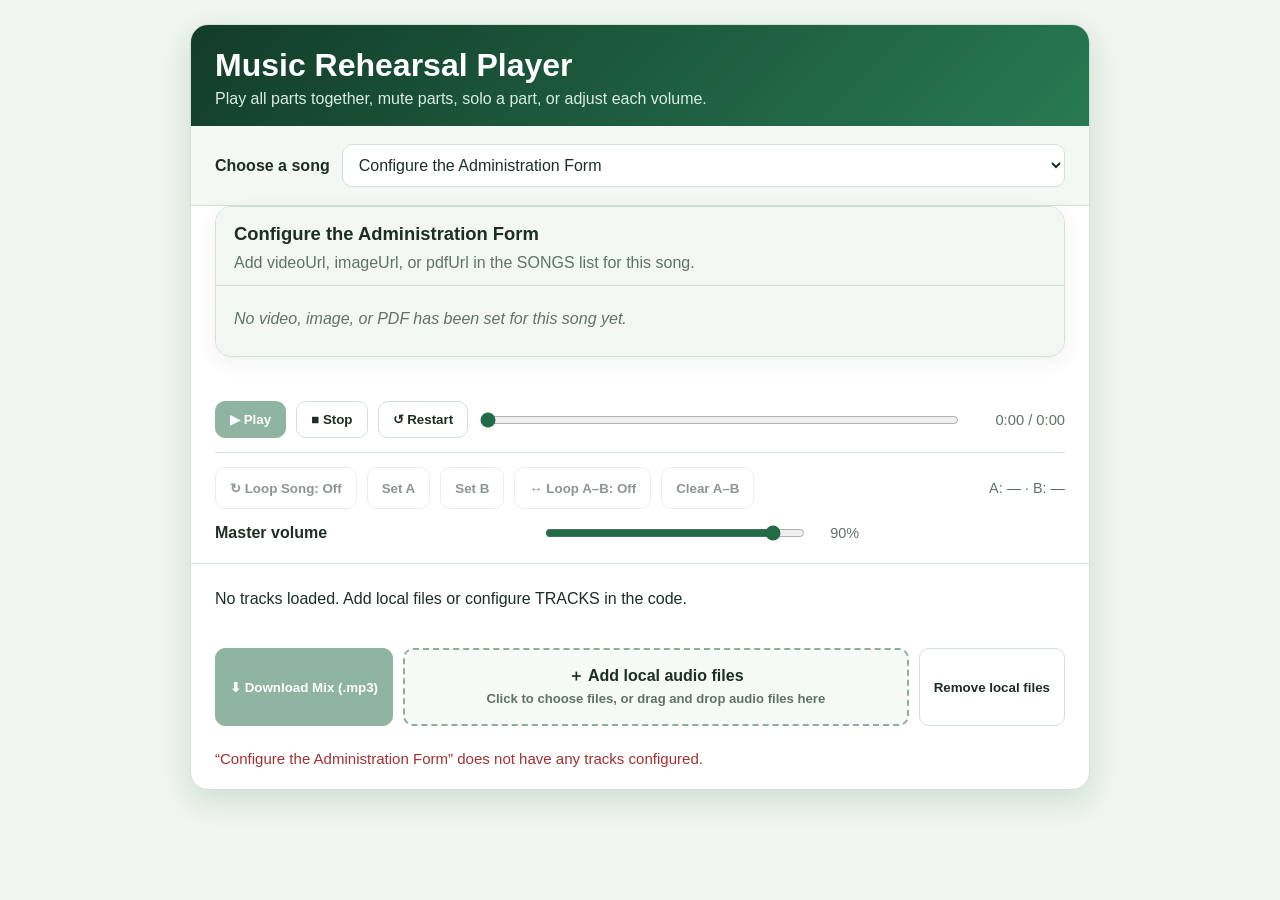
==== commit 9194505a: "Set widget skin to forest-green from Music Widget Admin" ====
--- a/index.html
+++ b/index.html
@@ -19,7 +19,7 @@
      * Change this value to make a different skin the repository default.
      * Use the skin filename without ".css".
      */
-    const DEFAULT_WIDGET_SKIN = "classic-blue";
+    const DEFAULT_WIDGET_SKIN = "forest-green";
 
     (() => {
       const requestedSkin =
